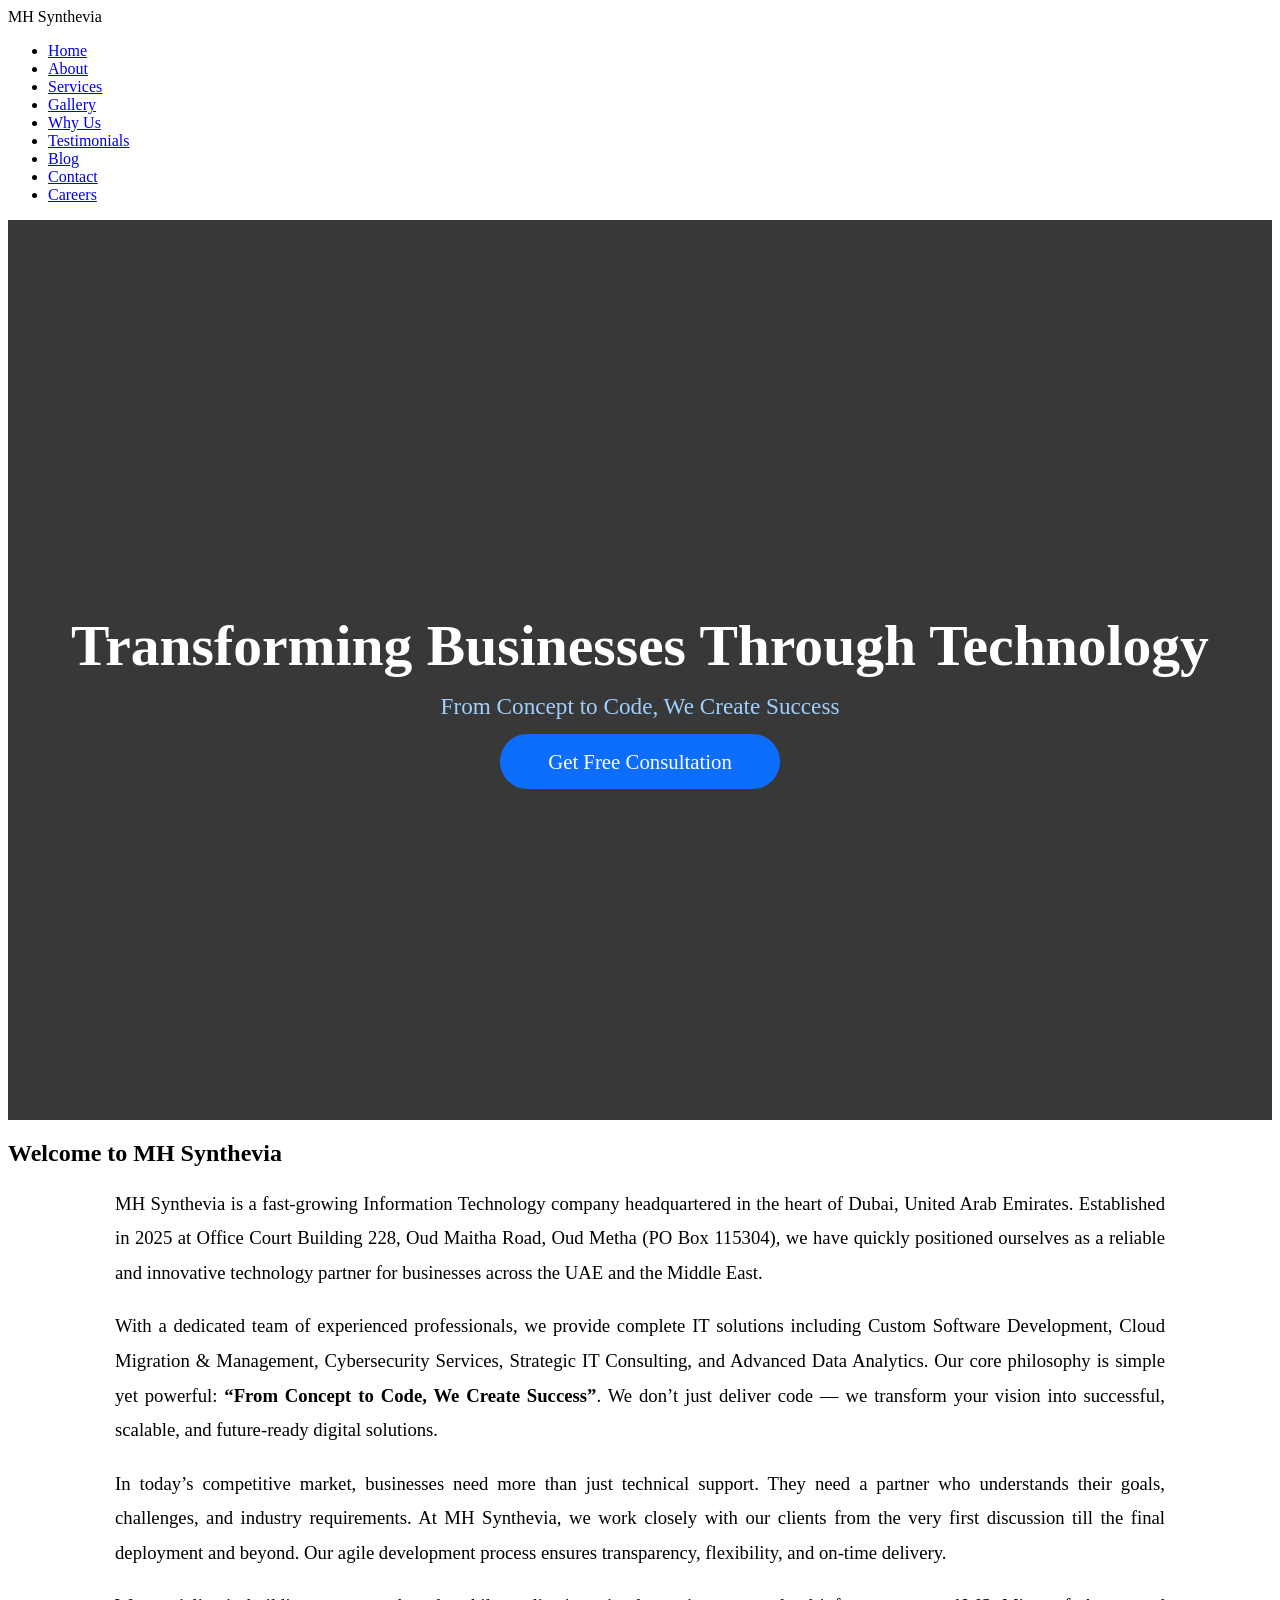
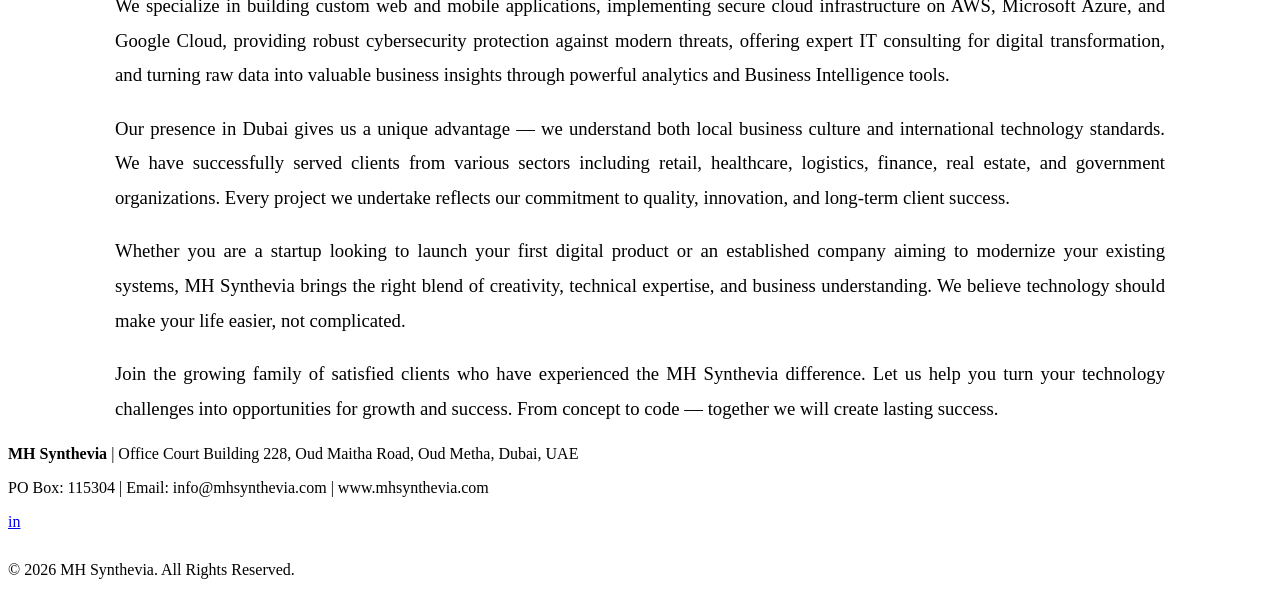
==== index.html @ 31a6b4a4 "Update hero section background and footer comments" ====
<!DOCTYPE html>
<html lang="ur">
<head>
  <meta charset="UTF-8">
  <meta name="viewport" content="width=device-width, initial-scale=1.0">
  <title>MH Synthevia - Innovative IT Solutions in Dubai</title>
  <link rel="stylesheet" href="assets/css/styles.css">
</head>
<body>

  <header>
    <nav>
      <div class="logo">MH Synthevia</div>
      
      <!-- 3 Lines Hamburger -->
      <div class="hamburger" id="hamburger">
        <span></span>
        <span></span>
        <span></span>
      </div>

      <ul class="menu" id="menu">
        <li><a href="index.html">Home</a></li>
        <li><a href="about.html">About</a></li>
        <li><a href="services.html">Services</a></li>
        <li><a href="gallery.html">Gallery</a></li>
        <li><a href="why-us.html">Why Us</a></li>
        <li><a href="testimonials.html">Testimonials</a></li>
        <li><a href="blog.html">Blog</a></li>
        <li><a href="contact.html">Contact</a></li>
        <li><a href="careers.html">Careers</a></li>
      </ul>
    </nav>
  </header>

  <!-- Hero -->
  <section style="height:100vh; background: linear-gradient(rgba(0,0,0,0.78), rgba(0,0,0,0.78)), url('https://source.unsplash.com/1600x900/?dubai,technology,skyline') center/cover no-repeat; display:flex; align-items:center; justify-content:center; text-align:center; color:white;">
    <div>
      <h1 style="font-size:3.6rem; margin-bottom:12px;">Transforming Businesses Through Technology</h1>
      <p style="font-size:1.45rem; color:#a0d0ff; margin:15px 0 30px;">From Concept to Code, We Create Success</p>
      <a href="contact.html" style="background:#0d6efd; color:white; padding:16px 48px; border-radius:50px; font-size:1.3rem; text-decoration:none;">Get Free Consultation</a>
    </div>
  </section>

  <!-- Detailed Content - 580+ words -->
  <section>
    <h2>Welcome to MH Synthevia</h2>
    <div style="max-width:1050px; margin:0 auto; font-size:1.17rem; text-align:justify; line-height:1.85;">
      <p>MH Synthevia is a fast-growing Information Technology company headquartered in the heart of Dubai, United Arab Emirates. Established in 2025 at Office Court Building 228, Oud Maitha Road, Oud Metha (PO Box 115304), we have quickly positioned ourselves as a reliable and innovative technology partner for businesses across the UAE and the Middle East.</p>

      <p>With a dedicated team of experienced professionals, we provide complete IT solutions including Custom Software Development, Cloud Migration & Management, Cybersecurity Services, Strategic IT Consulting, and Advanced Data Analytics. Our core philosophy is simple yet powerful: <strong>“From Concept to Code, We Create Success”</strong>. We don’t just deliver code — we transform your vision into successful, scalable, and future-ready digital solutions.</p>

      <p>In today’s competitive market, businesses need more than just technical support. They need a partner who understands their goals, challenges, and industry requirements. At MH Synthevia, we work closely with our clients from the very first discussion till the final deployment and beyond. Our agile development process ensures transparency, flexibility, and on-time delivery.</p>

      <p>We specialize in building custom web and mobile applications, implementing secure cloud infrastructure on AWS, Microsoft Azure, and Google Cloud, providing robust cybersecurity protection against modern threats, offering expert IT consulting for digital transformation, and turning raw data into valuable business insights through powerful analytics and Business Intelligence tools.</p>

      <p>Our presence in Dubai gives us a unique advantage — we understand both local business culture and international technology standards. We have successfully served clients from various sectors including retail, healthcare, logistics, finance, real estate, and government organizations. Every project we undertake reflects our commitment to quality, innovation, and long-term client success.</p>

      <p>Whether you are a startup looking to launch your first digital product or an established company aiming to modernize your existing systems, MH Synthevia brings the right blend of creativity, technical expertise, and business understanding. We believe technology should make your life easier, not complicated.</p>

      <p>Join the growing family of satisfied clients who have experienced the MH Synthevia difference. Let us help you turn your technology challenges into opportunities for growth and success. From concept to code — together we will create lasting success.</p>
    </div>
  </section>

  <!-- Footer with LinkedIn Logo -->
  <footer>
    <p><strong>MH Synthevia</strong> | Office Court Building 228, Oud Maitha Road, Oud Metha, Dubai, UAE</p>
    <p>PO Box: 115304 | Email: info@mhsynthevia.com | www.mhsynthevia.com</p>
    
    <a href="https://ae.linkedin.com/company/mhsynthevia" target="_blank" class="linkedin-logo" title="Follow us on LinkedIn">
      in
    </a>

    <p style="margin-top:30px;">&copy; 2026 MH Synthevia. All Rights Reserved.</p>
  </footer>

  <!-- JavaScript for Hamburger -->
  <script>
    const hamburger = document.getElementById('hamburger');
    const menu = document.getElementById('menu');

    hamburger.addEventListener('click', () => {
      hamburger.classList.toggle('active');
      menu.classList.toggle('active');
    });

    document.querySelectorAll('.menu a').forEach(link => {
      link.addEventListener('click', () => {
        hamburger.classList.remove('active');
        menu.classList.remove('active');
      });
    });
  </script>

</body>
</html>
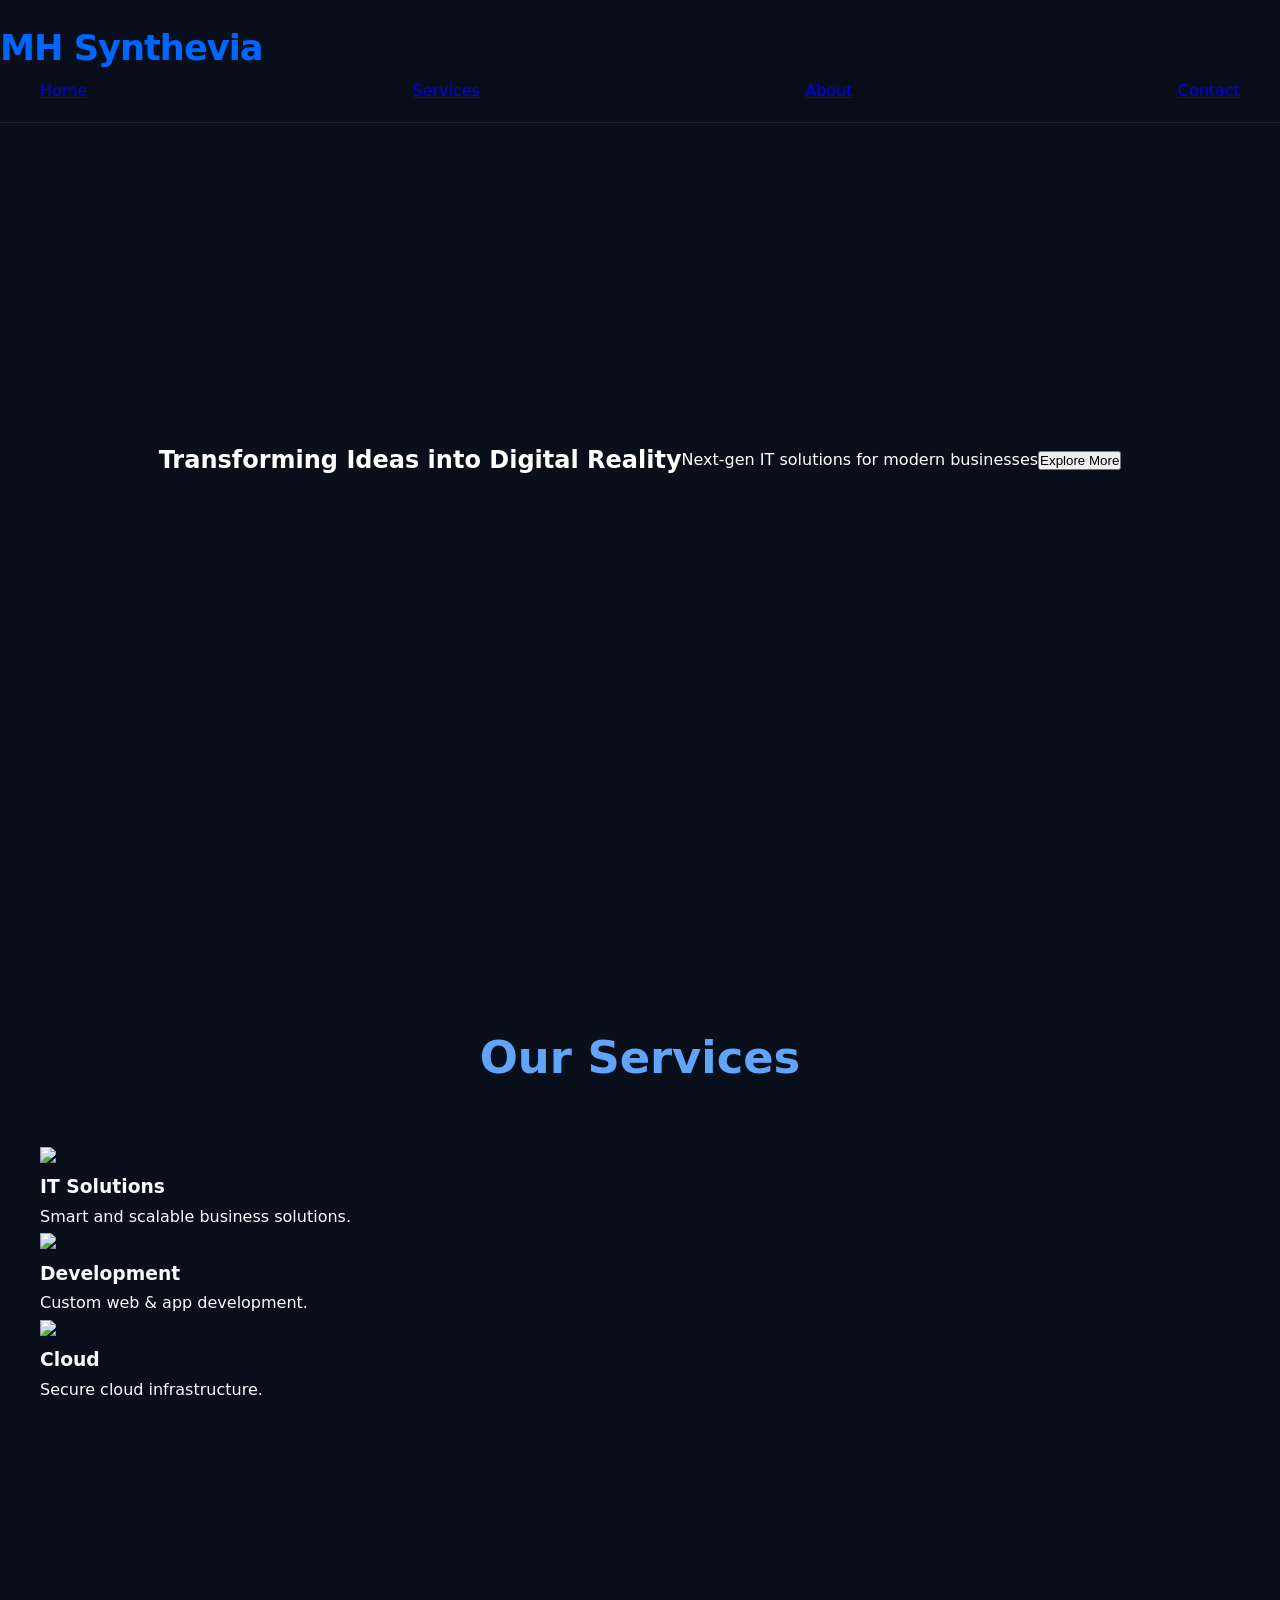
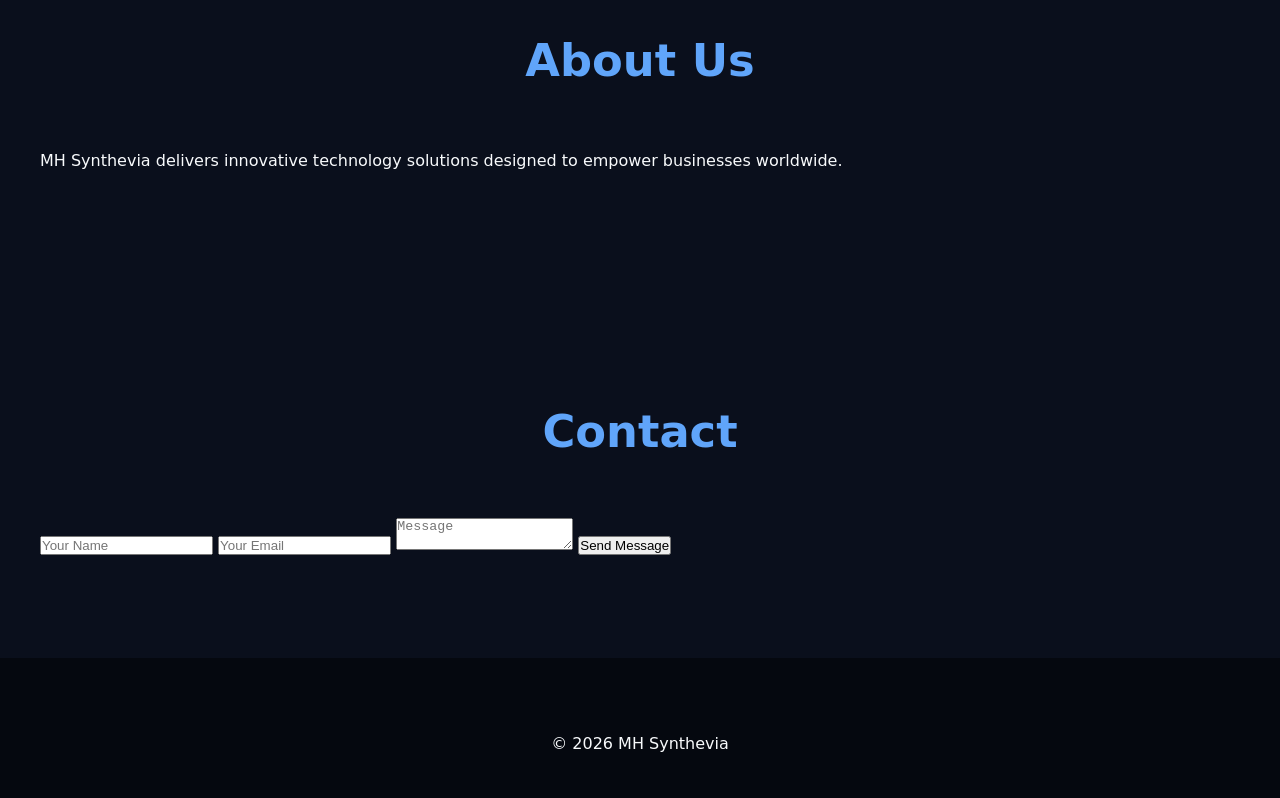
==== commit 6dcd82a2: "Revise index.html for improved layout and content Updated the HTML structure and content for better " ====
--- a/index.html
+++ b/index.html
@@ -1,96 +1,84 @@
 <!DOCTYPE html>
-<html lang="ur">
+<html lang="en">
 <head>
   <meta charset="UTF-8">
   <meta name="viewport" content="width=device-width, initial-scale=1.0">
-  <title>MH Synthevia - Innovative IT Solutions in Dubai</title>
-  <link rel="stylesheet" href="assets/css/styles.css">
+  <title>MH Synthevia</title>
+
+  <!-- CSS -->
+  <link rel="stylesheet" href="assets/css/style.css">
 </head>
+
 <body>
 
-  <header>
-    <nav>
-      <div class="logo">MH Synthevia</div>
-      
-      <!-- 3 Lines Hamburger -->
-      <div class="hamburger" id="hamburger">
-        <span></span>
-        <span></span>
-        <span></span>
-      </div>
+<!-- HEADER -->
+<header class="header">
+  <div class="logo">MH Synthevia</div>
+  <nav class="nav">
+    <a href="#">Home</a>
+    <a href="#services">Services</a>
+    <a href="#about">About</a>
+    <a href="#contact">Contact</a>
+  </nav>
+</header>
 
-      <ul class="menu" id="menu">
-        <li><a href="index.html">Home</a></li>
-        <li><a href="about.html">About</a></li>
-        <li><a href="services.html">Services</a></li>
-        <li><a href="gallery.html">Gallery</a></li>
-        <li><a href="why-us.html">Why Us</a></li>
-        <li><a href="testimonials.html">Testimonials</a></li>
-        <li><a href="blog.html">Blog</a></li>
-        <li><a href="contact.html">Contact</a></li>
-        <li><a href="careers.html">Careers</a></li>
-      </ul>
-    </nav>
-  </header>
+<!-- HERO -->
+<section class="hero">
+  <h1>Transforming Ideas into Digital Reality</h1>
+  <p>Next-gen IT solutions for modern businesses</p>
+  <button>Explore More</button>
+</section>
 
-  <!-- Hero -->
-  <section style="height:100vh; background: linear-gradient(rgba(0,0,0,0.78), rgba(0,0,0,0.78)), url('https://source.unsplash.com/1600x900/?dubai,technology,skyline') center/cover no-repeat; display:flex; align-items:center; justify-content:center; text-align:center; color:white;">
-    <div>
-      <h1 style="font-size:3.6rem; margin-bottom:12px;">Transforming Businesses Through Technology</h1>
-      <p style="font-size:1.45rem; color:#a0d0ff; margin:15px 0 30px;">From Concept to Code, We Create Success</p>
-      <a href="contact.html" style="background:#0d6efd; color:white; padding:16px 48px; border-radius:50px; font-size:1.3rem; text-decoration:none;">Get Free Consultation</a>
+<!-- SERVICES -->
+<section id="services" class="services">
+  <h2>Our Services</h2>
+
+  <div class="cards">
+
+    <div class="card">
+      <img src="https://source.unsplash.com/400x250/?technology" />
+      <h3>IT Solutions</h3>
+      <p>Smart and scalable business solutions.</p>
     </div>
-  </section>
 
-  <!-- Detailed Content - 580+ words -->
-  <section>
-    <h2>Welcome to MH Synthevia</h2>
-    <div style="max-width:1050px; margin:0 auto; font-size:1.17rem; text-align:justify; line-height:1.85;">
-      <p>MH Synthevia is a fast-growing Information Technology company headquartered in the heart of Dubai, United Arab Emirates. Established in 2025 at Office Court Building 228, Oud Maitha Road, Oud Metha (PO Box 115304), we have quickly positioned ourselves as a reliable and innovative technology partner for businesses across the UAE and the Middle East.</p>
+    <div class="card">
+      <img src="https://source.unsplash.com/400x250/?coding" />
+      <h3>Development</h3>
+      <p>Custom web & app development.</p>
+    </div>
 
-      <p>With a dedicated team of experienced professionals, we provide complete IT solutions including Custom Software Development, Cloud Migration & Management, Cybersecurity Services, Strategic IT Consulting, and Advanced Data Analytics. Our core philosophy is simple yet powerful: <strong>“From Concept to Code, We Create Success”</strong>. We don’t just deliver code — we transform your vision into successful, scalable, and future-ready digital solutions.</p>
+    <div class="card">
+      <img src="https://source.unsplash.com/400x250/?cloud,server" />
+      <h3>Cloud</h3>
+      <p>Secure cloud infrastructure.</p>
+    </div>
 
-      <p>In today’s competitive market, businesses need more than just technical support. They need a partner who understands their goals, challenges, and industry requirements. At MH Synthevia, we work closely with our clients from the very first discussion till the final deployment and beyond. Our agile development process ensures transparency, flexibility, and on-time delivery.</p>
+  </div>
+</section>
 
-      <p>We specialize in building custom web and mobile applications, implementing secure cloud infrastructure on AWS, Microsoft Azure, and Google Cloud, providing robust cybersecurity protection against modern threats, offering expert IT consulting for digital transformation, and turning raw data into valuable business insights through powerful analytics and Business Intelligence tools.</p>
+<!-- ABOUT -->
+<section id="about" class="about">
+  <h2>About Us</h2>
+  <p>MH Synthevia delivers innovative technology solutions designed to empower businesses worldwide.</p>
+</section>
 
-      <p>Our presence in Dubai gives us a unique advantage — we understand both local business culture and international technology standards. We have successfully served clients from various sectors including retail, healthcare, logistics, finance, real estate, and government organizations. Every project we undertake reflects our commitment to quality, innovation, and long-term client success.</p>
+<!-- CONTACT -->
+<section id="contact" class="contact">
+  <h2>Contact</h2>
+  <form id="contactForm">
+    <input type="text" placeholder="Your Name" required>
+    <input type="email" placeholder="Your Email" required>
+    <textarea placeholder="Message"></textarea>
+    <button type="submit">Send Message</button>
+  </form>
+</section>
 
-      <p>Whether you are a startup looking to launch your first digital product or an established company aiming to modernize your existing systems, MH Synthevia brings the right blend of creativity, technical expertise, and business understanding. We believe technology should make your life easier, not complicated.</p>
+<footer>
+  <p>© 2026 MH Synthevia</p>
+</footer>
 
-      <p>Join the growing family of satisfied clients who have experienced the MH Synthevia difference. Let us help you turn your technology challenges into opportunities for growth and success. From concept to code — together we will create lasting success.</p>
-    </div>
-  </section>
-
-  <!-- Footer with LinkedIn Logo -->
-  <footer>
-    <p><strong>MH Synthevia</strong> | Office Court Building 228, Oud Maitha Road, Oud Metha, Dubai, UAE</p>
-    <p>PO Box: 115304 | Email: info@mhsynthevia.com | www.mhsynthevia.com</p>
-    
-    <a href="https://ae.linkedin.com/company/mhsynthevia" target="_blank" class="linkedin-logo" title="Follow us on LinkedIn">
-      in
-    </a>
-
-    <p style="margin-top:30px;">&copy; 2026 MH Synthevia. All Rights Reserved.</p>
-  </footer>
-
-  <!-- JavaScript for Hamburger -->
-  <script>
-    const hamburger = document.getElementById('hamburger');
-    const menu = document.getElementById('menu');
-
-    hamburger.addEventListener('click', () => {
-      hamburger.classList.toggle('active');
-      menu.classList.toggle('active');
-    });
-
-    document.querySelectorAll('.menu a').forEach(link => {
-      link.addEventListener('click', () => {
-        hamburger.classList.remove('active');
-        menu.classList.remove('active');
-      });
-    });
-  </script>
+<!-- JS -->
+<script src="assets/js/script.js"></script>
 
 </body>
 </html>
--- a/assets/css/style.css
+++ b/assets/css/style.css
@@ -0,0 +1,178 @@
+:root {
+  --primary: #0066ff;
+  --dark: #0a0f1c;
+  --gray: #1a2338;
+  --light: #f8fafc;
+  --accent: #60a5fa;
+}
+
+* { margin:0; padding:0; box-sizing:border-box; }
+
+body {
+  font-family: 'Segoe UI', system-ui, Arial, sans-serif;
+  background: var(--dark);
+  color: var(--light);
+  line-height: 1.7;
+}
+
+header {
+  position: fixed;
+  top: 0;
+  width: 100%;
+  background: rgba(10,15,28,0.95);
+  backdrop-filter: blur(12px);
+  z-index: 1000;
+  padding: 1.1rem 0;
+  border-bottom: 1px solid rgba(255,255,255,0.08);
+}
+
+nav {
+  max-width: 1350px;
+  margin: 0 auto;
+  display: flex;
+  justify-content: space-between;
+  align-items: center;
+  padding: 0 40px;
+}
+
+.logo {
+  font-size: 2.2rem;
+  font-weight: 700;
+  color: var(--primary);
+  letter-spacing: -1px;
+}
+
+.hamburger {
+  display: none;
+  flex-direction: column;
+  gap: 6px;
+  cursor: pointer;
+}
+
+.hamburger span {
+  width: 32px;
+  height: 3.5px;
+  background: white;
+  transition: 0.4s;
+}
+
+.menu {
+  display: flex;
+  gap: 2.5rem;
+  list-style: none;
+}
+
+.menu a {
+  color: var(--light);
+  text-decoration: none;
+  font-weight: 500;
+  font-size: 1.08rem;
+  transition: 0.3s;
+}
+
+.menu a:hover { color: var(--accent); }
+
+/* Hamburger */
+.hamburger.active span:nth-child(1) { transform: rotate(45deg) translate(5px,5px); }
+.hamburger.active span:nth-child(2) { opacity: 0; }
+.hamburger.active span:nth-child(3) { transform: rotate(-45deg) translate(6px,-6px); }
+
+@media (max-width: 768px) {
+  .hamburger { display: flex; }
+  .menu {
+    position: absolute;
+    top: 100%;
+    left: 0;
+    width: 100%;
+    background: var(--dark);
+    flex-direction: column;
+    padding: 30px 0;
+    gap: 1.6rem;
+    display: none;
+    box-shadow: 0 10px 30px rgba(0,0,0,0.6);
+  }
+  .menu.active { display: flex; }
+}
+
+/* Hero - Cognizant style */
+.hero {
+  height: 100vh;
+  background: linear-gradient(rgba(10,15,28,0.75), rgba(10,15,28,0.75)), url('https://source.unsplash.com/1600x900/?dubai,technology,modern,skyline') center/cover no-repeat;
+  display: flex;
+  align-items: center;
+  justify-content: center;
+  text-align: center;
+  color: white;
+}
+
+.hero-content h1 {
+  font-size: 3.9rem;
+  line-height: 1.1;
+  margin-bottom: 20px;
+}
+
+.hero-content .slogan {
+  font-size: 1.6rem;
+  color: var(--accent);
+  margin-bottom: 40px;
+}
+
+.btn {
+  background: var(--primary);
+  color: white;
+  padding: 18px 55px;
+  border-radius: 50px;
+  font-size: 1.25rem;
+  text-decoration: none;
+  display: inline-block;
+  transition: 0.3s;
+}
+
+.btn:hover {
+  background: #0052cc;
+  transform: translateY(-5px);
+}
+
+/* Sections */
+section {
+  padding: 120px 40px 100px;
+  max-width: 1350px;
+  margin: 0 auto;
+}
+
+h2 {
+  text-align: center;
+  font-size: 2.8rem;
+  margin-bottom: 3rem;
+  color: var(--accent);
+}
+
+.content {
+  max-width: 1050px;
+  margin: 0 auto;
+  font-size: 1.2rem;
+  text-align: justify;
+}
+
+footer {
+  background: #05080f;
+  text-align: center;
+  padding: 4.5rem 40px 2.5rem;
+}
+
+.linkedin-logo {
+  width: 58px;
+  height: 58px;
+  background: #0a66c2;
+  color: white;
+  display: inline-flex;
+  align-items: center;
+  justify-content: center;
+  border-radius: 10px;
+  font-size: 35px;
+  font-weight: bold;
+  text-decoration: none;
+  margin: 30px 0;
+}
+
+.linkedin-logo:hover { transform: scale(1.1); }
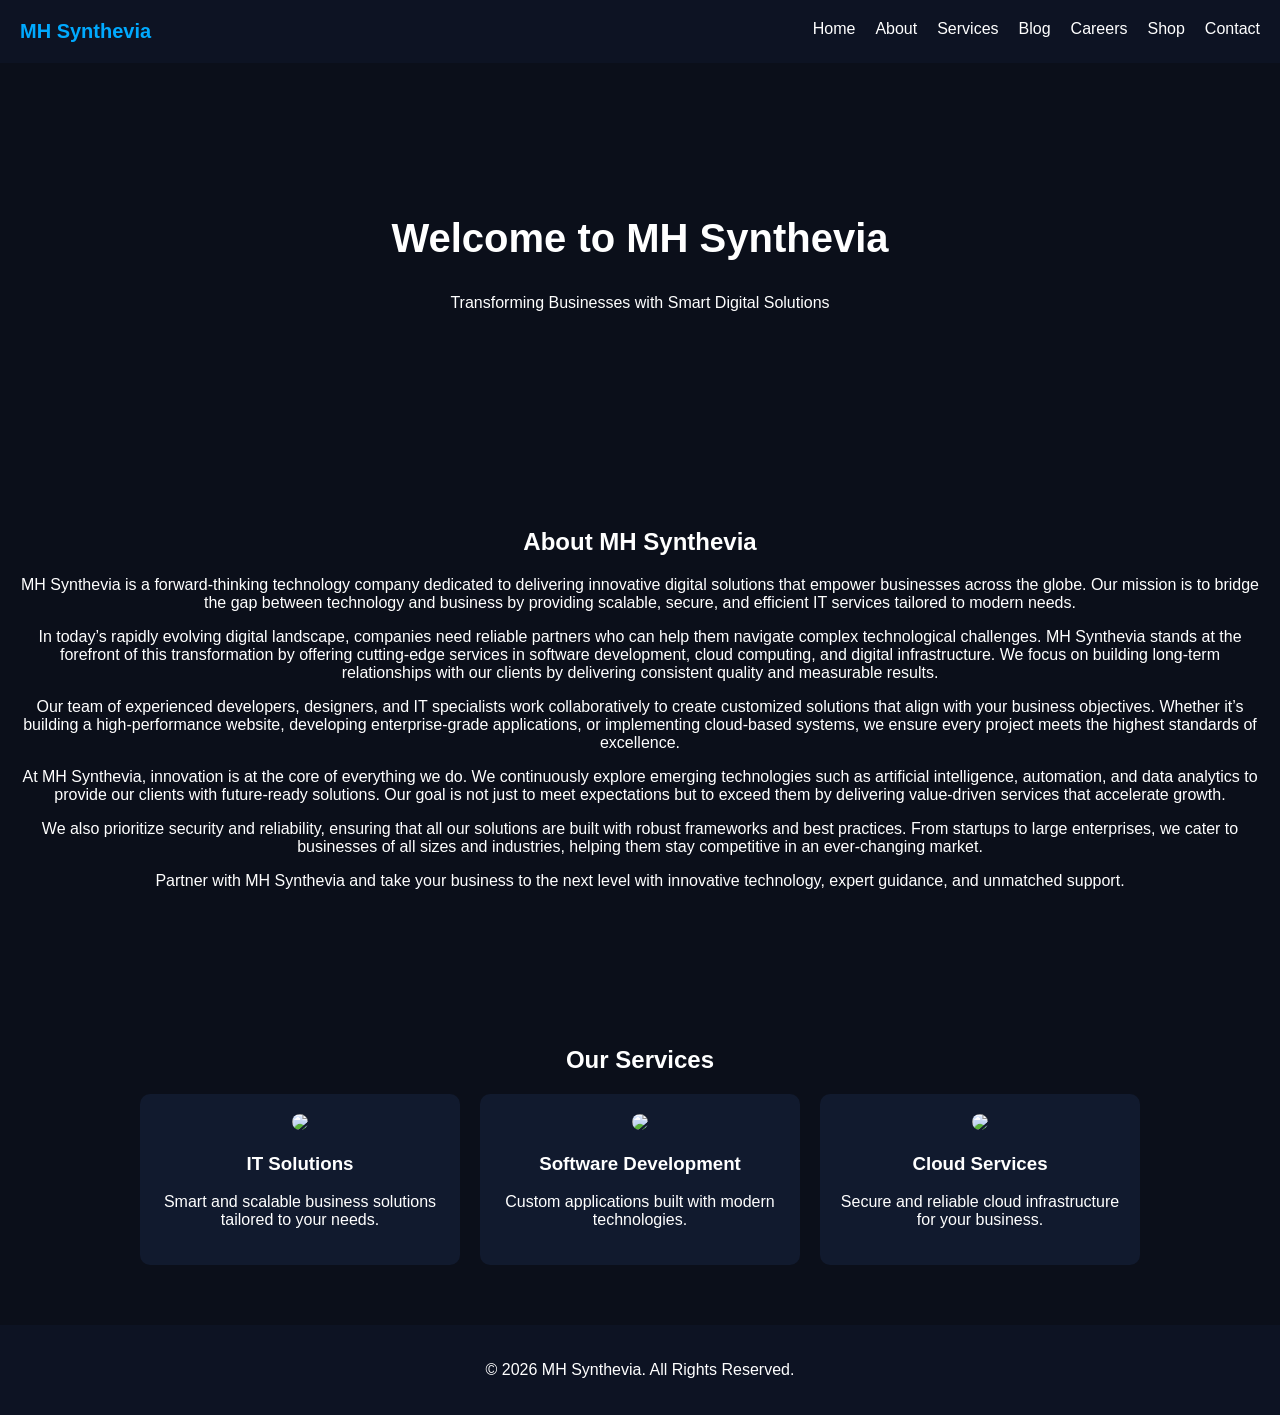
==== commit 725de43f: "Enhance index.html with SEO and content updates Added SEO and Open Graph meta tags, updated title, a" ====
--- a/index.html
+++ b/index.html
@@ -3,7 +3,26 @@
 <head>
   <meta charset="UTF-8">
   <meta name="viewport" content="width=device-width, initial-scale=1.0">
-  <title>MH Synthevia</title>
+
+  <!-- SEO META -->
+  <title>MH Synthevia | Innovative IT Solutions & Digital Services</title>
+  <meta name="description" content="MH Synthevia provides cutting-edge IT solutions, software development, and cloud services to help businesses grow in the digital era.">
+  <meta name="keywords" content="IT company, software development, cloud services, MH Synthevia, web development">
+  <meta name="author" content="MH Synthevia">
+
+  <!-- OPEN GRAPH -->
+  <meta property="og:title" content="MH Synthevia">
+  <meta property="og:description" content="Innovative digital solutions for modern businesses.">
+  <meta property="og:image" content="logo.png">
+  <meta property="og:type" content="website">
+
+  <!-- TWITTER -->
+  <meta name="twitter:card" content="summary_large_image">
+  <meta name="twitter:title" content="MH Synthevia">
+  <meta name="twitter:description" content="Future-ready IT services and solutions.">
+
+  <!-- FAVICON -->
+  <link rel="icon" href="logo.png">
 
   <!-- CSS -->
   <link rel="stylesheet" href="assets/css/style.css">
@@ -14,67 +33,83 @@
 <!-- HEADER -->
 <header class="header">
   <div class="logo">MH Synthevia</div>
-  <nav class="nav">
-    <a href="#">Home</a>
-    <a href="#services">Services</a>
-    <a href="#about">About</a>
-    <a href="#contact">Contact</a>
+
+  <div class="menu-toggle" id="menuToggle">☰</div>
+
+  <nav class="nav" id="navMenu">
+    <a href="index.html">Home</a>
+    <a href="about.html">About</a>
+    <a href="services.html">Services</a>
+    <a href="blog.html">Blog</a>
+    <a href="careers.html">Careers</a>
+    <a href="shop.html">Shop</a>
+    <a href="contact.html">Contact</a>
   </nav>
 </header>
 
 <!-- HERO -->
 <section class="hero">
-  <h1>Transforming Ideas into Digital Reality</h1>
-  <p>Next-gen IT solutions for modern businesses</p>
-  <button>Explore More</button>
+  <h1>Welcome to MH Synthevia</h1>
+  <p>Transforming Businesses with Smart Digital Solutions</p>
+</section>
+
+<!-- CONTENT -->
+<section>
+  <h2>About MH Synthevia</h2>
+
+  <p>
+    MH Synthevia is a forward-thinking technology company dedicated to delivering innovative digital solutions that empower businesses across the globe. Our mission is to bridge the gap between technology and business by providing scalable, secure, and efficient IT services tailored to modern needs.
+  </p>
+
+  <p>
+    In today’s rapidly evolving digital landscape, companies need reliable partners who can help them navigate complex technological challenges. MH Synthevia stands at the forefront of this transformation by offering cutting-edge services in software development, cloud computing, and digital infrastructure. We focus on building long-term relationships with our clients by delivering consistent quality and measurable results.
+  </p>
+
+  <p>
+    Our team of experienced developers, designers, and IT specialists work collaboratively to create customized solutions that align with your business objectives. Whether it’s building a high-performance website, developing enterprise-grade applications, or implementing cloud-based systems, we ensure every project meets the highest standards of excellence.
+  </p>
+
+  <p>
+    At MH Synthevia, innovation is at the core of everything we do. We continuously explore emerging technologies such as artificial intelligence, automation, and data analytics to provide our clients with future-ready solutions. Our goal is not just to meet expectations but to exceed them by delivering value-driven services that accelerate growth.
+  </p>
+
+  <p>
+    We also prioritize security and reliability, ensuring that all our solutions are built with robust frameworks and best practices. From startups to large enterprises, we cater to businesses of all sizes and industries, helping them stay competitive in an ever-changing market.
+  </p>
+
+  <p>
+    Partner with MH Synthevia and take your business to the next level with innovative technology, expert guidance, and unmatched support.
+  </p>
 </section>
 
 <!-- SERVICES -->
-<section id="services" class="services">
+<section>
   <h2>Our Services</h2>
 
   <div class="cards">
-
     <div class="card">
-      <img src="https://source.unsplash.com/400x250/?technology" />
+      <img src="https://source.unsplash.com/400x250/?technology">
       <h3>IT Solutions</h3>
-      <p>Smart and scalable business solutions.</p>
+      <p>Smart and scalable business solutions tailored to your needs.</p>
     </div>
 
     <div class="card">
-      <img src="https://source.unsplash.com/400x250/?coding" />
-      <h3>Development</h3>
-      <p>Custom web & app development.</p>
+      <img src="https://source.unsplash.com/400x250/?coding">
+      <h3>Software Development</h3>
+      <p>Custom applications built with modern technologies.</p>
     </div>
 
     <div class="card">
-      <img src="https://source.unsplash.com/400x250/?cloud,server" />
-      <h3>Cloud</h3>
-      <p>Secure cloud infrastructure.</p>
+      <img src="https://source.unsplash.com/400x250/?cloud">
+      <h3>Cloud Services</h3>
+      <p>Secure and reliable cloud infrastructure for your business.</p>
     </div>
-
   </div>
 </section>
 
-<!-- ABOUT -->
-<section id="about" class="about">
-  <h2>About Us</h2>
-  <p>MH Synthevia delivers innovative technology solutions designed to empower businesses worldwide.</p>
-</section>
-
-<!-- CONTACT -->
-<section id="contact" class="contact">
-  <h2>Contact</h2>
-  <form id="contactForm">
-    <input type="text" placeholder="Your Name" required>
-    <input type="email" placeholder="Your Email" required>
-    <textarea placeholder="Message"></textarea>
-    <button type="submit">Send Message</button>
-  </form>
-</section>
-
+<!-- FOOTER -->
 <footer>
-  <p>© 2026 MH Synthevia</p>
+  <p>© 2026 MH Synthevia. All Rights Reserved.</p>
 </footer>
 
 <!-- JS -->
--- a/assets/css/style.css
+++ b/assets/css/style.css
@@ -1,178 +1,126 @@
-:root {
-  --primary: #0066ff;
-  --dark: #0a0f1c;
-  --gray: #1a2338;
-  --light: #f8fafc;
-  --accent: #60a5fa;
+body {
+  margin: 0;
+  font-family: Arial;
+  background: #0b0f1a;
+  color: white;
 }
 
-* { margin:0; padding:0; box-sizing:border-box; }
-
-body {
-  font-family: 'Segoe UI', system-ui, Arial, sans-serif;
-  background: var(--dark);
-  color: var(--light);
-  line-height: 1.7;
-}
-
-header {
-  position: fixed;
-  top: 0;
-  width: 100%;
-  background: rgba(10,15,28,0.95);
-  backdrop-filter: blur(12px);
-  z-index: 1000;
-  padding: 1.1rem 0;
-  border-bottom: 1px solid rgba(255,255,255,0.08);
-}
-
-nav {
-  max-width: 1350px;
-  margin: 0 auto;
+/* HEADER */
+.header {
   display: flex;
   justify-content: space-between;
-  align-items: center;
-  padding: 0 40px;
+  padding: 20px;
+  background: #0d1323;
+  position: relative;
 }
 
 .logo {
-  font-size: 2.2rem;
-  font-weight: 700;
-  color: var(--primary);
-  letter-spacing: -1px;
+  color: #00aaff;
+  font-weight: bold;
+  font-size: 20px;
 }
 
-.hamburger {
+/* NAV */
+.nav {
+  display: flex;
+}
+
+.nav a {
+  color: white;
+  margin-left: 20px;
+  text-decoration: none;
+}
+
+/* HAMBURGER */
+.menu-toggle {
   display: none;
-  flex-direction: column;
-  gap: 6px;
+  font-size: 28px;
   cursor: pointer;
 }
 
-.hamburger span {
-  width: 32px;
-  height: 3.5px;
-  background: white;
-  transition: 0.4s;
+/* HERO */
+.hero {
+  text-align: center;
+  padding: 120px 20px;
+  background: url('https://source.unsplash.com/1600x900/?technology,ai') center/cover;
 }
 
-.menu {
-  display: flex;
-  gap: 2.5rem;
-  list-style: none;
+.hero h1 {
+  font-size: 40px;
 }
 
-.menu a {
-  color: var(--light);
-  text-decoration: none;
-  font-weight: 500;
-  font-size: 1.08rem;
-  transition: 0.3s;
+.hero button {
+  margin-top: 20px;
+  padding: 10px 20px;
+  background: #00aaff;
+  border: none;
+  cursor: pointer;
 }
 
-.menu a:hover { color: var(--accent); }
-
-/* Hamburger */
-.hamburger.active span:nth-child(1) { transform: rotate(45deg) translate(5px,5px); }
-.hamburger.active span:nth-child(2) { opacity: 0; }
-.hamburger.active span:nth-child(3) { transform: rotate(-45deg) translate(6px,-6px); }
-
-@media (max-width: 768px) {
-  .hamburger { display: flex; }
-  .menu {
-    position: absolute;
-    top: 100%;
-    left: 0;
-    width: 100%;
-    background: var(--dark);
-    flex-direction: column;
-    padding: 30px 0;
-    gap: 1.6rem;
-    display: none;
-    box-shadow: 0 10px 30px rgba(0,0,0,0.6);
-  }
-  .menu.active { display: flex; }
+/* SECTIONS */
+section {
+  padding: 60px 20px;
+  text-align: center;
 }
 
-/* Hero - Cognizant style */
-.hero {
-  height: 100vh;
-  background: linear-gradient(rgba(10,15,28,0.75), rgba(10,15,28,0.75)), url('https://source.unsplash.com/1600x900/?dubai,technology,modern,skyline') center/cover no-repeat;
+/* CARDS */
+.cards {
   display: flex;
-  align-items: center;
+  gap: 20px;
   justify-content: center;
-  text-align: center;
-  color: white;
+  flex-wrap: wrap;
 }
 
-.hero-content h1 {
-  font-size: 3.9rem;
-  line-height: 1.1;
-  margin-bottom: 20px;
+.card {
+  background: #111a2e;
+  padding: 20px;
+  width: 280px;
+  border-radius: 10px;
 }
 
-.hero-content .slogan {
-  font-size: 1.6rem;
-  color: var(--accent);
-  margin-bottom: 40px;
+.card img {
+  width: 100%;
+  border-radius: 10px;
 }
 
-.btn {
-  background: var(--primary);
-  color: white;
-  padding: 18px 55px;
-  border-radius: 50px;
-  font-size: 1.25rem;
-  text-decoration: none;
-  display: inline-block;
-  transition: 0.3s;
+/* FORM */
+form {
+  display: flex;
+  flex-direction: column;
+  width: 300px;
+  margin: auto;
 }
 
-.btn:hover {
-  background: #0052cc;
-  transform: translateY(-5px);
+input, textarea {
+  margin: 10px 0;
+  padding: 10px;
 }
 
-/* Sections */
-section {
-  padding: 120px 40px 100px;
-  max-width: 1350px;
-  margin: 0 auto;
+/* FOOTER */
+footer {
+  text-align: center;
+  padding: 20px;
+  background: #0d1323;
 }
 
-h2 {
-  text-align: center;
-  font-size: 2.8rem;
-  margin-bottom: 3rem;
-  color: var(--accent);
+/* MOBILE */
+@media (max-width: 768px) {
+  .nav {
+    display: none;
+    flex-direction: column;
+    background: #0d1323;
+    position: absolute;
+    top: 60px;
+    right: 0;
+    width: 200px;
+    padding: 20px;
+  }
+
+  .nav.active {
+    display: flex;
+  }
+
+  .menu-toggle {
+    display: block;
+  }
 }
-
-.content {
-  max-width: 1050px;
-  margin: 0 auto;
-  font-size: 1.2rem;
-  text-align: justify;
-}
-
-footer {
-  background: #05080f;
-  text-align: center;
-  padding: 4.5rem 40px 2.5rem;
-}
-
-.linkedin-logo {
-  width: 58px;
-  height: 58px;
-  background: #0a66c2;
-  color: white;
-  display: inline-flex;
-  align-items: center;
-  justify-content: center;
-  border-radius: 10px;
-  font-size: 35px;
-  font-weight: bold;
-  text-decoration: none;
-  margin: 30px 0;
-}
-
-.linkedin-logo:hover { transform: scale(1.1); }
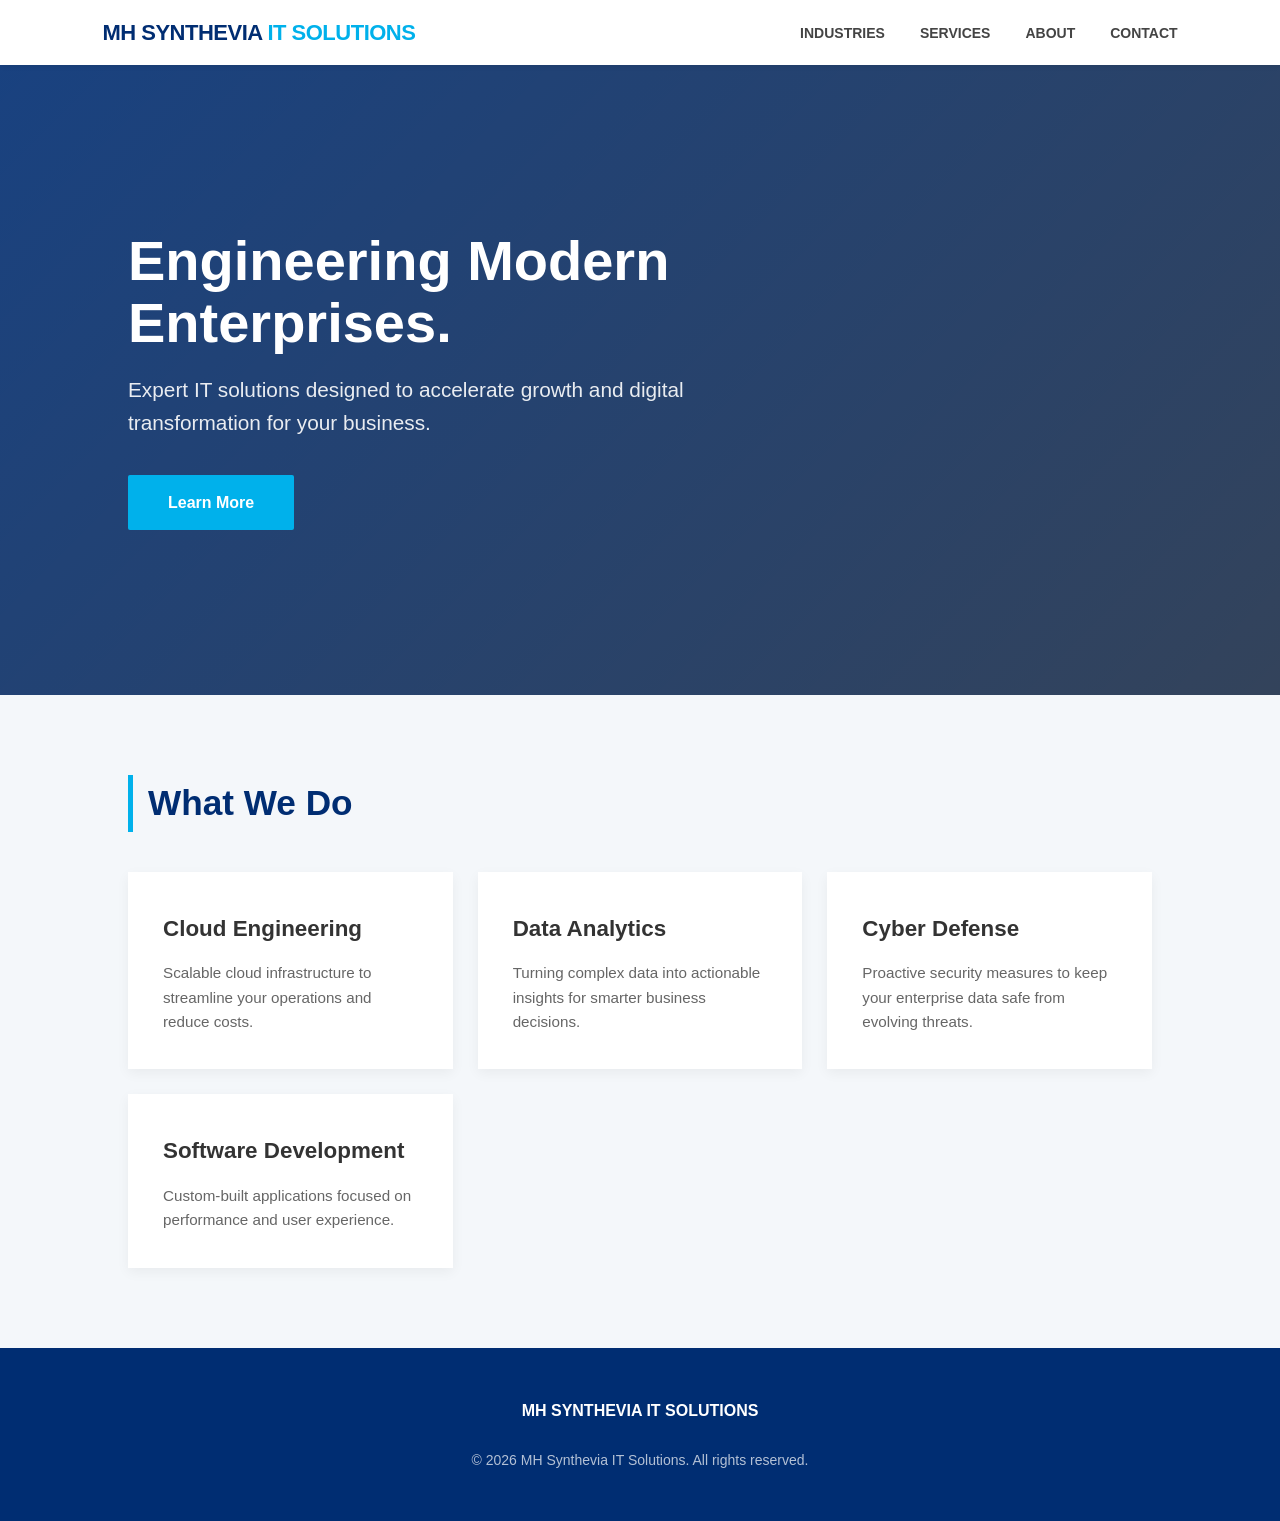
==== commit 485774de: "Update index.html" ====
--- a/index.html
+++ b/index.html
@@ -1,119 +1,129 @@
 <!DOCTYPE html>
 <html lang="en">
 <head>
-  <meta charset="UTF-8">
-  <meta name="viewport" content="width=device-width, initial-scale=1.0">
+    <meta charset="UTF-8">
+    <meta name="viewport" content="width=device-width, initial-scale=1.0">
+    <title>MH Synthevia IT Solutions | Modern Tech Excellence</title>
+    <style>
+        /* Modern Corporate Style */
+        * { margin: 0; padding: 0; box-sizing: border-box; font-family: 'Inter', Arial, sans-serif; }
+        
+        body { background-color: #ffffff; color: #1a1a1a; line-height: 1.6; }
 
-  <!-- SEO META -->
-  <title>MH Synthevia | Innovative IT Solutions & Digital Services</title>
-  <meta name="description" content="MH Synthevia provides cutting-edge IT solutions, software development, and cloud services to help businesses grow in the digital era.">
-  <meta name="keywords" content="IT company, software development, cloud services, MH Synthevia, web development">
-  <meta name="author" content="MH Synthevia">
+        /* Navigation - Blue & White Theme */
+        nav {
+            background: #ffffff;
+            display: flex;
+            justify-content: space-between;
+            align-items: center;
+            padding: 15px 8%;
+            position: sticky;
+            top: 0;
+            z-index: 1000;
+            box-shadow: 0 1px 5px rgba(0,0,0,0.1);
+        }
 
-  <!-- OPEN GRAPH -->
-  <meta property="og:title" content="MH Synthevia">
-  <meta property="og:description" content="Innovative digital solutions for modern businesses.">
-  <meta property="og:image" content="logo.png">
-  <meta property="og:type" content="website">
+        .logo { font-size: 22px; font-weight: 800; color: #002d72; letter-spacing: -0.5px; }
+        .logo span { color: #00b1eb; } /* Accent color for 'IT Solutions' */
 
-  <!-- TWITTER -->
-  <meta name="twitter:card" content="summary_large_image">
-  <meta name="twitter:title" content="MH Synthevia">
-  <meta name="twitter:description" content="Future-ready IT services and solutions.">
+        nav ul { display: flex; list-style: none; }
+        nav ul li { margin-left: 35px; }
+        nav ul li a { text-decoration: none; color: #444; font-size: 14px; font-weight: 600; text-transform: uppercase; transition: 0.3s; }
+        nav ul li a:hover { color: #002d72; }
 
-  <!-- FAVICON -->
-  <link rel="icon" href="logo.png">
+        /* Hero Section - High Tech Look */
+        .hero {
+            height: 70vh;
+            background: linear-gradient(135deg, rgba(0,45,114,0.9) 0%, rgba(0,20,50,0.8) 100%), 
+                        url('https://images.unsplash.com/photo-1518770660439-4636190af475?auto=format&fit=crop&q=80&w=1500') no-repeat center center/cover;
+            display: flex;
+            flex-direction: column;
+            justify-content: center;
+            align-items: flex-start;
+            padding: 0 10%;
+            color: white;
+        }
 
-  <!-- CSS -->
-  <link rel="stylesheet" href="assets/css/style.css">
+        .hero h1 { font-size: 3.5rem; max-width: 800px; line-height: 1.1; margin-bottom: 20px; }
+        .hero p { font-size: 1.3rem; max-width: 600px; margin-bottom: 35px; opacity: 0.9; }
+
+        .cta-btn {
+            background: #00b1eb;
+            color: white;
+            padding: 15px 40px;
+            text-decoration: none;
+            font-weight: bold;
+            border-radius: 2px;
+            transition: 0.3s;
+        }
+        .cta-btn:hover { background: white; color: #002d72; }
+
+        /* Services Grid */
+        .solutions { padding: 80px 10%; background: #f4f7fa; }
+        .solutions h2 { font-size: 2.2rem; margin-bottom: 40px; color: #002d72; border-left: 5px solid #00b1eb; padding-left: 15px; }
+
+        .grid { display: grid; grid-template-columns: repeat(auto-fit, minmax(280px, 1fr)); gap: 25px; }
+
+        .card {
+            background: white;
+            padding: 35px;
+            border-top: 4px solid transparent;
+            box-shadow: 0 4px 12px rgba(0,0,0,0.05);
+            transition: 0.4s ease;
+        }
+        .card:hover { border-top-color: #00b1eb; transform: translateY(-5px); box-shadow: 0 12px 20px rgba(0,0,0,0.1); }
+        .card h3 { margin-bottom: 15px; font-size: 1.4rem; color: #333; }
+        .card p { color: #666; font-size: 0.95rem; }
+
+        /* Footer */
+        footer { background: #002d72; color: white; padding: 50px 10%; text-align: center; }
+        .footer-text { opacity: 0.7; font-size: 14px; }
+    </style>
 </head>
-
 <body>
 
-<!-- HEADER -->
-<header class="header">
-  <div class="logo">MH Synthevia</div>
+    <nav>
+        <div class="logo">MH SYNTHEVIA <span>IT SOLUTIONS</span></div>
+        <ul>
+            <li><a href="#">Industries</a></li>
+            <li><a href="#">Services</a></li>
+            <li><a href="#">About</a></li>
+            <li><a href="#">Contact</a></li>
+        </ul>
+    </nav>
 
-  <div class="menu-toggle" id="menuToggle">☰</div>
+    <section class="hero">
+        <h1>Engineering Modern Enterprises.</h1>
+        <p>Expert IT solutions designed to accelerate growth and digital transformation for your business.</p>
+        <a href="#" class="cta-btn">Learn More</a>
+    </section>
 
-  <nav class="nav" id="navMenu">
-    <a href="index.html">Home</a>
-    <a href="about.html">About</a>
-    <a href="services.html">Services</a>
-    <a href="blog.html">Blog</a>
-    <a href="careers.html">Careers</a>
-    <a href="shop.html">Shop</a>
-    <a href="contact.html">Contact</a>
-  </nav>
-</header>
+    <section class="solutions">
+        <h2>What We Do</h2>
+        <div class="grid">
+            <div class="card">
+                <h3>Cloud Engineering</h3>
+                <p>Scalable cloud infrastructure to streamline your operations and reduce costs.</p>
+            </div>
+            <div class="card">
+                <h3>Data Analytics</h3>
+                <p>Turning complex data into actionable insights for smarter business decisions.</p>
+            </div>
+            <div class="card">
+                <h3>Cyber Defense</h3>
+                <p>Proactive security measures to keep your enterprise data safe from evolving threats.</p>
+            </div>
+            <div class="card">
+                <h3>Software Development</h3>
+                <p>Custom-built applications focused on performance and user experience.</p>
+            </div>
+        </div>
+    </section>
 
-<!-- HERO -->
-<section class="hero">
-  <h1>Welcome to MH Synthevia</h1>
-  <p>Transforming Businesses with Smart Digital Solutions</p>
-</section>
-
-<!-- CONTENT -->
-<section>
-  <h2>About MH Synthevia</h2>
-
-  <p>
-    MH Synthevia is a forward-thinking technology company dedicated to delivering innovative digital solutions that empower businesses across the globe. Our mission is to bridge the gap between technology and business by providing scalable, secure, and efficient IT services tailored to modern needs.
-  </p>
-
-  <p>
-    In today’s rapidly evolving digital landscape, companies need reliable partners who can help them navigate complex technological challenges. MH Synthevia stands at the forefront of this transformation by offering cutting-edge services in software development, cloud computing, and digital infrastructure. We focus on building long-term relationships with our clients by delivering consistent quality and measurable results.
-  </p>
-
-  <p>
-    Our team of experienced developers, designers, and IT specialists work collaboratively to create customized solutions that align with your business objectives. Whether it’s building a high-performance website, developing enterprise-grade applications, or implementing cloud-based systems, we ensure every project meets the highest standards of excellence.
-  </p>
-
-  <p>
-    At MH Synthevia, innovation is at the core of everything we do. We continuously explore emerging technologies such as artificial intelligence, automation, and data analytics to provide our clients with future-ready solutions. Our goal is not just to meet expectations but to exceed them by delivering value-driven services that accelerate growth.
-  </p>
-
-  <p>
-    We also prioritize security and reliability, ensuring that all our solutions are built with robust frameworks and best practices. From startups to large enterprises, we cater to businesses of all sizes and industries, helping them stay competitive in an ever-changing market.
-  </p>
-
-  <p>
-    Partner with MH Synthevia and take your business to the next level with innovative technology, expert guidance, and unmatched support.
-  </p>
-</section>
-
-<!-- SERVICES -->
-<section>
-  <h2>Our Services</h2>
-
-  <div class="cards">
-    <div class="card">
-      <img src="https://source.unsplash.com/400x250/?technology">
-      <h3>IT Solutions</h3>
-      <p>Smart and scalable business solutions tailored to your needs.</p>
-    </div>
-
-    <div class="card">
-      <img src="https://source.unsplash.com/400x250/?coding">
-      <h3>Software Development</h3>
-      <p>Custom applications built with modern technologies.</p>
-    </div>
-
-    <div class="card">
-      <img src="https://source.unsplash.com/400x250/?cloud">
-      <h3>Cloud Services</h3>
-      <p>Secure and reliable cloud infrastructure for your business.</p>
-    </div>
-  </div>
-</section>
-
-<!-- FOOTER -->
-<footer>
-  <p>© 2026 MH Synthevia. All Rights Reserved.</p>
-</footer>
-
-<!-- JS -->
-<script src="assets/js/script.js"></script>
+    <footer>
+        <p><strong>MH SYNTHEVIA IT SOLUTIONS</strong></p><br>
+        <p class="footer-text">&copy; 2026 MH Synthevia IT Solutions. All rights reserved.</p>
+    </footer>
 
 </body>
 </html>
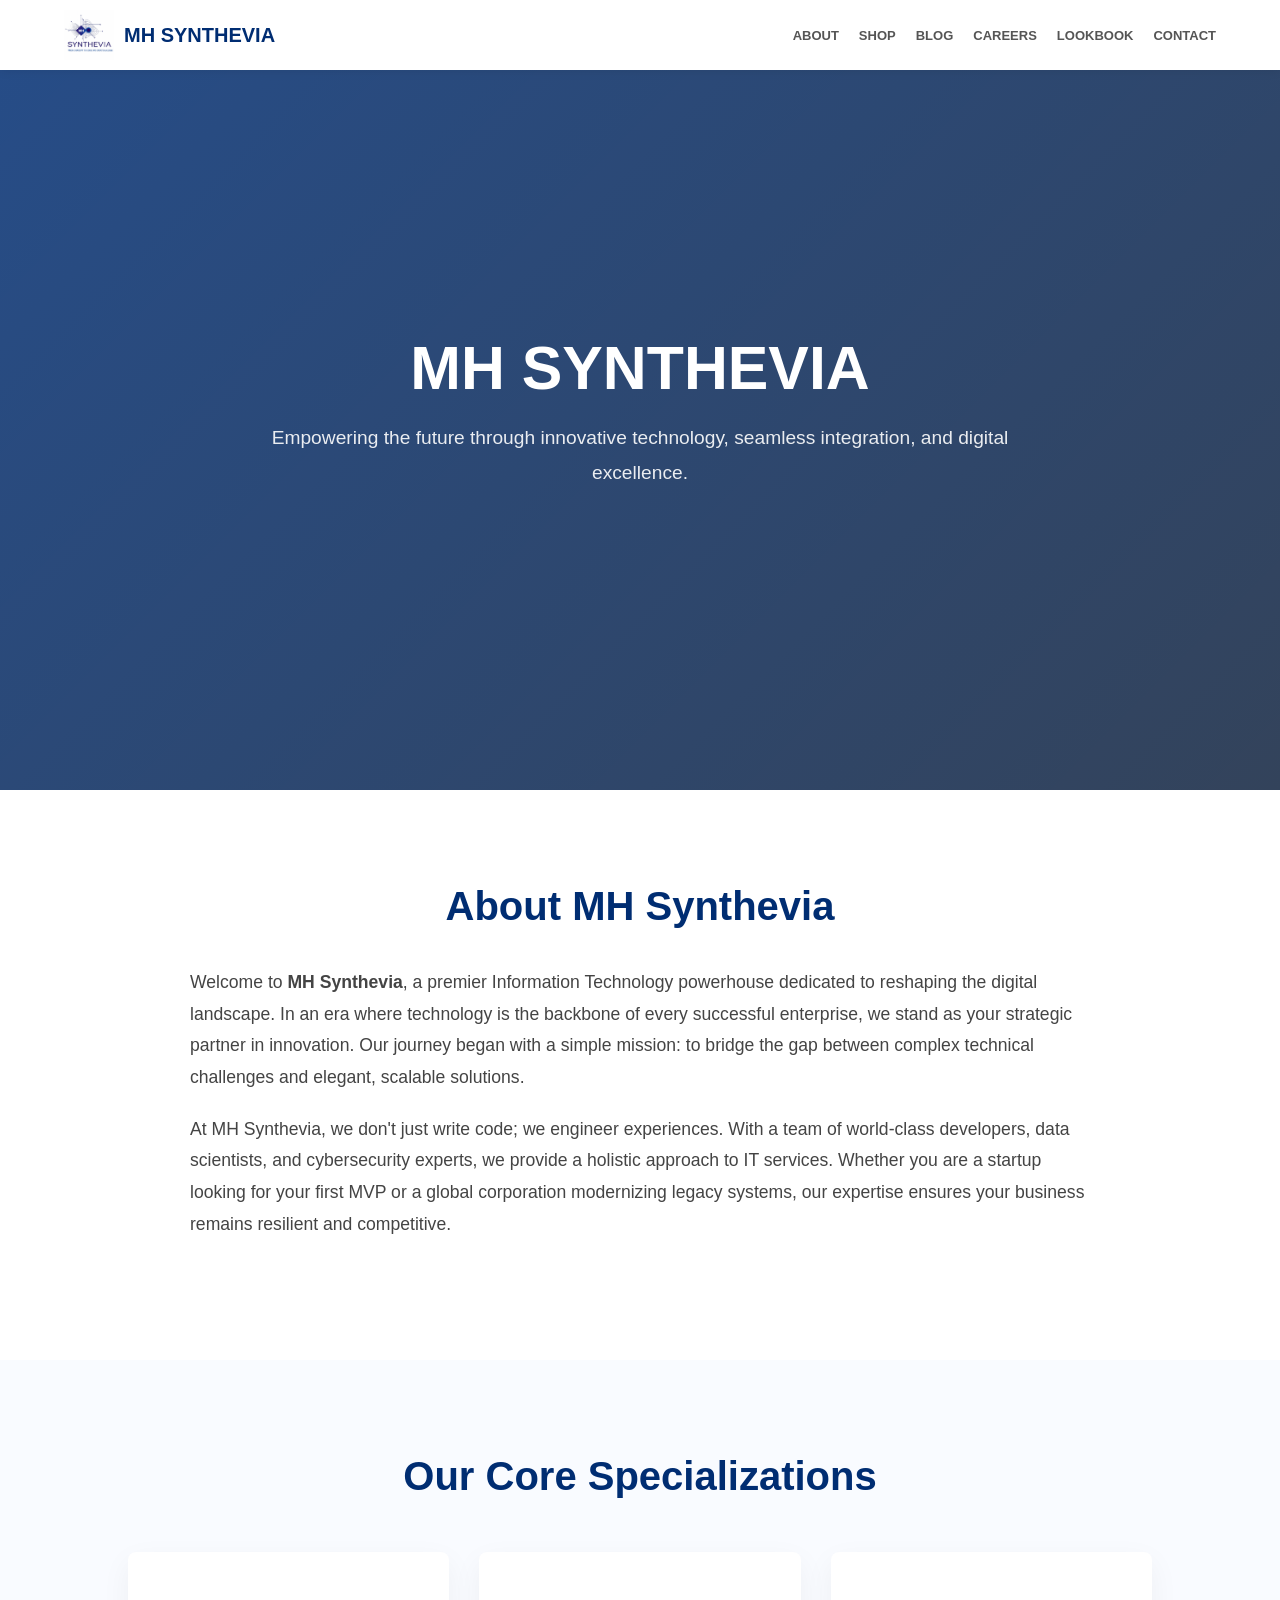
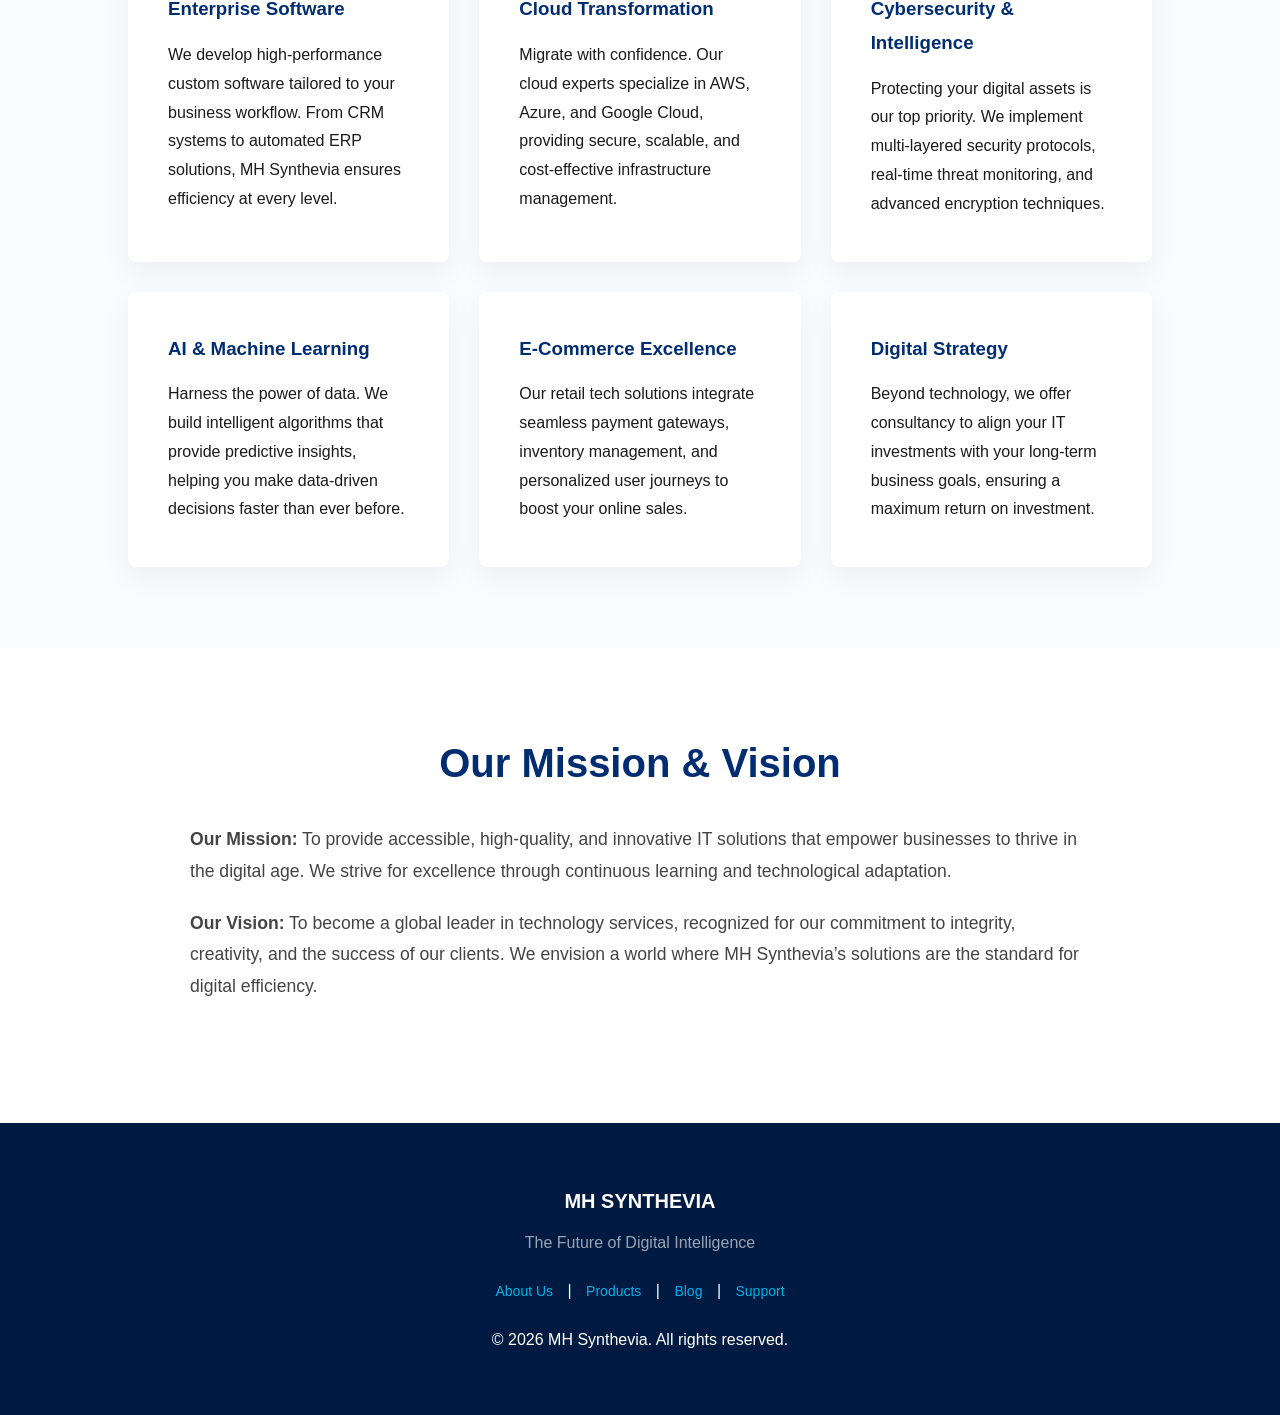
==== commit d6dc4fa6: "Revise index.html for SEO and layout improvements Updated the title, meta tags, and content structur" ====
--- a/index.html
+++ b/index.html
@@ -3,126 +3,167 @@
 <head>
     <meta charset="UTF-8">
     <meta name="viewport" content="width=device-width, initial-scale=1.0">
-    <title>MH Synthevia IT Solutions | Modern Tech Excellence</title>
+    
+    <!-- Primary Meta Tags -->
+    <title>MH Synthevia | Leading Information Technology & Digital Solutions</title>
+    <meta name="title" content="MH Synthevia | Leading Information Technology & Digital Solutions">
+    <meta name="description" content="MH Synthevia offers cutting-edge IT solutions including software development, cloud engineering, and cybersecurity to help businesses scale globally.">
+    <meta name="keywords" content="MH Synthevia, IT Company, Software Development, Cloud Solutions, Cyber Security, Digital Transformation">
+    <meta name="robots" content="index, follow">
+    
+    <!-- Open Graph / Facebook -->
+    <meta property="og:type" content="website">
+    <meta property="og:url" content="https://www.mhsynthevia.com/">
+    <meta property="og:title" content="MH Synthevia | Modern Tech Excellence">
+    <meta property="og:description" content="Engineering modern enterprises with scalable IT infrastructure and custom software solutions.">
+    <meta property="og:image" content="logo.png">
+
     <style>
         /* Modern Corporate Style */
         * { margin: 0; padding: 0; box-sizing: border-box; font-family: 'Inter', Arial, sans-serif; }
         
-        body { background-color: #ffffff; color: #1a1a1a; line-height: 1.6; }
+        body { background-color: #ffffff; color: #1a1a1a; line-height: 1.8; }
 
-        /* Navigation - Blue & White Theme */
+        /* Navigation - Adjusted as per your file list */
         nav {
             background: #ffffff;
             display: flex;
             justify-content: space-between;
             align-items: center;
-            padding: 15px 8%;
+            padding: 10px 5%;
             position: sticky;
             top: 0;
             z-index: 1000;
-            box-shadow: 0 1px 5px rgba(0,0,0,0.1);
+            box-shadow: 0 1px 10px rgba(0,0,0,0.08);
         }
 
-        .logo { font-size: 22px; font-weight: 800; color: #002d72; letter-spacing: -0.5px; }
-        .logo span { color: #00b1eb; } /* Accent color for 'IT Solutions' */
+        .logo-container { display: flex; align-items: center; text-decoration: none; }
+        .logo-img { height: 50px; width: auto; margin-right: 10px; }
+        .brand-name { font-size: 20px; font-weight: 800; color: #002d72; }
 
-        nav ul { display: flex; list-style: none; }
-        nav ul li { margin-left: 35px; }
-        nav ul li a { text-decoration: none; color: #444; font-size: 14px; font-weight: 600; text-transform: uppercase; transition: 0.3s; }
-        nav ul li a:hover { color: #002d72; }
+        nav ul { display: flex; list-style: none; align-items: center; }
+        nav ul li { margin-left: 20px; }
+        nav ul li a { text-decoration: none; color: #555; font-size: 13px; font-weight: 600; text-transform: uppercase; transition: 0.3s; }
+        nav ul li a:hover { color: #00b1eb; }
 
-        /* Hero Section - High Tech Look */
+        /* Hero Section */
         .hero {
-            height: 70vh;
-            background: linear-gradient(135deg, rgba(0,45,114,0.9) 0%, rgba(0,20,50,0.8) 100%), 
-                        url('https://images.unsplash.com/photo-1518770660439-4636190af475?auto=format&fit=crop&q=80&w=1500') no-repeat center center/cover;
+            height: 80vh;
+            background: linear-gradient(135deg, rgba(0,45,114,0.85) 0%, rgba(0,20,50,0.8) 100%), 
+                        url('https://images.unsplash.com/photo-1519389950473-47ba0277781c?auto=format&fit=crop&q=80&w=1500') no-repeat center center/cover;
             display: flex;
             flex-direction: column;
             justify-content: center;
-            align-items: flex-start;
+            align-items: center;
             padding: 0 10%;
             color: white;
+            text-align: center;
         }
 
-        .hero h1 { font-size: 3.5rem; max-width: 800px; line-height: 1.1; margin-bottom: 20px; }
-        .hero p { font-size: 1.3rem; max-width: 600px; margin-bottom: 35px; opacity: 0.9; }
+        .hero h1 { font-size: 3.8rem; line-height: 1.1; margin-bottom: 20px; font-weight: 800; }
+        .hero p { font-size: 1.2rem; max-width: 800px; margin-bottom: 35px; opacity: 0.9; }
 
-        .cta-btn {
-            background: #00b1eb;
-            color: white;
-            padding: 15px 40px;
-            text-decoration: none;
-            font-weight: bold;
-            border-radius: 2px;
-            transition: 0.3s;
-        }
-        .cta-btn:hover { background: white; color: #002d72; }
+        /* Content Sections */
+        .section-container { padding: 80px 10%; }
+        .bg-light { background: #f9fbff; }
+        h2 { font-size: 2.5rem; color: #002d72; margin-bottom: 25px; text-align: center; }
+        .content-text { font-size: 1.1rem; color: #444; max-width: 900px; margin: 0 auto 40px auto; }
 
-        /* Services Grid */
-        .solutions { padding: 80px 10%; background: #f4f7fa; }
-        .solutions h2 { font-size: 2.2rem; margin-bottom: 40px; color: #002d72; border-left: 5px solid #00b1eb; padding-left: 15px; }
-
-        .grid { display: grid; grid-template-columns: repeat(auto-fit, minmax(280px, 1fr)); gap: 25px; }
-
+        /* Grid Layout */
+        .grid { display: grid; grid-template-columns: repeat(auto-fit, minmax(300px, 1fr)); gap: 30px; margin-top: 40px; }
         .card {
             background: white;
-            padding: 35px;
-            border-top: 4px solid transparent;
-            box-shadow: 0 4px 12px rgba(0,0,0,0.05);
-            transition: 0.4s ease;
+            padding: 40px;
+            border-radius: 8px;
+            box-shadow: 0 10px 30px rgba(0,0,0,0.05);
+            transition: 0.3s;
+            border-bottom: 3px solid transparent;
         }
-        .card:hover { border-top-color: #00b1eb; transform: translateY(-5px); box-shadow: 0 12px 20px rgba(0,0,0,0.1); }
-        .card h3 { margin-bottom: 15px; font-size: 1.4rem; color: #333; }
-        .card p { color: #666; font-size: 0.95rem; }
+        .card:hover { transform: translateY(-10px); border-bottom-color: #00b1eb; }
+        .card h3 { color: #002d72; margin-bottom: 15px; }
 
-        /* Footer */
-        footer { background: #002d72; color: white; padding: 50px 10%; text-align: center; }
-        .footer-text { opacity: 0.7; font-size: 14px; }
+        footer { background: #001a41; color: white; padding: 60px 10%; text-align: center; }
+        .footer-links a { color: #00b1eb; text-decoration: none; margin: 0 10px; font-size: 14px; }
     </style>
 </head>
 <body>
 
     <nav>
-        <div class="logo">MH SYNTHEVIA <span>IT SOLUTIONS</span></div>
+        <a href="index.html" class="logo-container">
+            <img src="logo.png" alt="MH Synthevia Logo" class="logo-img">
+            <span class="brand-name">MH SYNTHEVIA</span>
+        </a>
         <ul>
-            <li><a href="#">Industries</a></li>
-            <li><a href="#">Services</a></li>
-            <li><a href="#">About</a></li>
-            <li><a href="#">Contact</a></li>
+            <li><a href="about.html">About</a></li>
+            <li><a href="shop.html">Shop</a></li>
+            <li><a href="blog.html">Blog</a></li>
+            <li><a href="careers.html">Careers</a></li>
+            <li><a href="lookbook.html">Lookbook</a></li>
+            <li><a href="contact.html">Contact</a></li>
         </ul>
     </nav>
 
     <section class="hero">
-        <h1>Engineering Modern Enterprises.</h1>
-        <p>Expert IT solutions designed to accelerate growth and digital transformation for your business.</p>
-        <a href="#" class="cta-btn">Learn More</a>
+        <h1>MH SYNTHEVIA</h1>
+        <p>Empowering the future through innovative technology, seamless integration, and digital excellence.</p>
     </section>
 
-    <section class="solutions">
-        <h2>What We Do</h2>
+    <section class="section-container">
+        <h2>About MH Synthevia</h2>
+        <div class="content-text">
+            <p>Welcome to <strong>MH Synthevia</strong>, a premier Information Technology powerhouse dedicated to reshaping the digital landscape. In an era where technology is the backbone of every successful enterprise, we stand as your strategic partner in innovation. Our journey began with a simple mission: to bridge the gap between complex technical challenges and elegant, scalable solutions.</p>
+            <p style="margin-top: 20px;">At MH Synthevia, we don't just write code; we engineer experiences. With a team of world-class developers, data scientists, and cybersecurity experts, we provide a holistic approach to IT services. Whether you are a startup looking for your first MVP or a global corporation modernizing legacy systems, our expertise ensures your business remains resilient and competitive.</p>
+        </div>
+    </section>
+
+    <section class="section-container bg-light">
+        <h2>Our Core Specializations</h2>
         <div class="grid">
             <div class="card">
-                <h3>Cloud Engineering</h3>
-                <p>Scalable cloud infrastructure to streamline your operations and reduce costs.</p>
+                <h3>Enterprise Software</h3>
+                <p>We develop high-performance custom software tailored to your business workflow. From CRM systems to automated ERP solutions, MH Synthevia ensures efficiency at every level.</p>
             </div>
             <div class="card">
-                <h3>Data Analytics</h3>
-                <p>Turning complex data into actionable insights for smarter business decisions.</p>
+                <h3>Cloud Transformation</h3>
+                <p>Migrate with confidence. Our cloud experts specialize in AWS, Azure, and Google Cloud, providing secure, scalable, and cost-effective infrastructure management.</p>
             </div>
             <div class="card">
-                <h3>Cyber Defense</h3>
-                <p>Proactive security measures to keep your enterprise data safe from evolving threats.</p>
+                <h3>Cybersecurity & Intelligence</h3>
+                <p>Protecting your digital assets is our top priority. We implement multi-layered security protocols, real-time threat monitoring, and advanced encryption techniques.</p>
             </div>
             <div class="card">
-                <h3>Software Development</h3>
-                <p>Custom-built applications focused on performance and user experience.</p>
+                <h3>AI & Machine Learning</h3>
+                <p>Harness the power of data. We build intelligent algorithms that provide predictive insights, helping you make data-driven decisions faster than ever before.</p>
+            </div>
+            <div class="card">
+                <h3>E-Commerce Excellence</h3>
+                <p>Our retail tech solutions integrate seamless payment gateways, inventory management, and personalized user journeys to boost your online sales.</p>
+            </div>
+            <div class="card">
+                <h3>Digital Strategy</h3>
+                <p>Beyond technology, we offer consultancy to align your IT investments with your long-term business goals, ensuring a maximum return on investment.</p>
             </div>
         </div>
     </section>
 
+    <section class="section-container">
+        <h2>Our Mission & Vision</h2>
+        <div class="content-text">
+            <p><strong>Our Mission:</strong> To provide accessible, high-quality, and innovative IT solutions that empower businesses to thrive in the digital age. We strive for excellence through continuous learning and technological adaptation.</p>
+            <p style="margin-top: 20px;"><strong>Our Vision:</strong> To become a global leader in technology services, recognized for our commitment to integrity, creativity, and the success of our clients. We envision a world where MH Synthevia’s solutions are the standard for digital efficiency.</p>
+        </div>
+    </section>
+
     <footer>
-        <p><strong>MH SYNTHEVIA IT SOLUTIONS</strong></p><br>
-        <p class="footer-text">&copy; 2026 MH Synthevia IT Solutions. All rights reserved.</p>
+        <p style="font-size: 20px; font-weight: bold;">MH SYNTHEVIA</p>
+        <p style="opacity: 0.6; margin-top: 10px;">The Future of Digital Intelligence</p>
+        <div class="footer-links" style="margin: 20px 0;">
+            <a href="about.html">About Us</a> | 
+            <a href="product.html">Products</a> | 
+            <a href="blog.html">Blog</a> | 
+            <a href="contact.html">Support</a>
+        </div>
+        <p class="footer-text">&copy; 2026 MH Synthevia. All rights reserved.</p>
     </footer>
 
 </body>
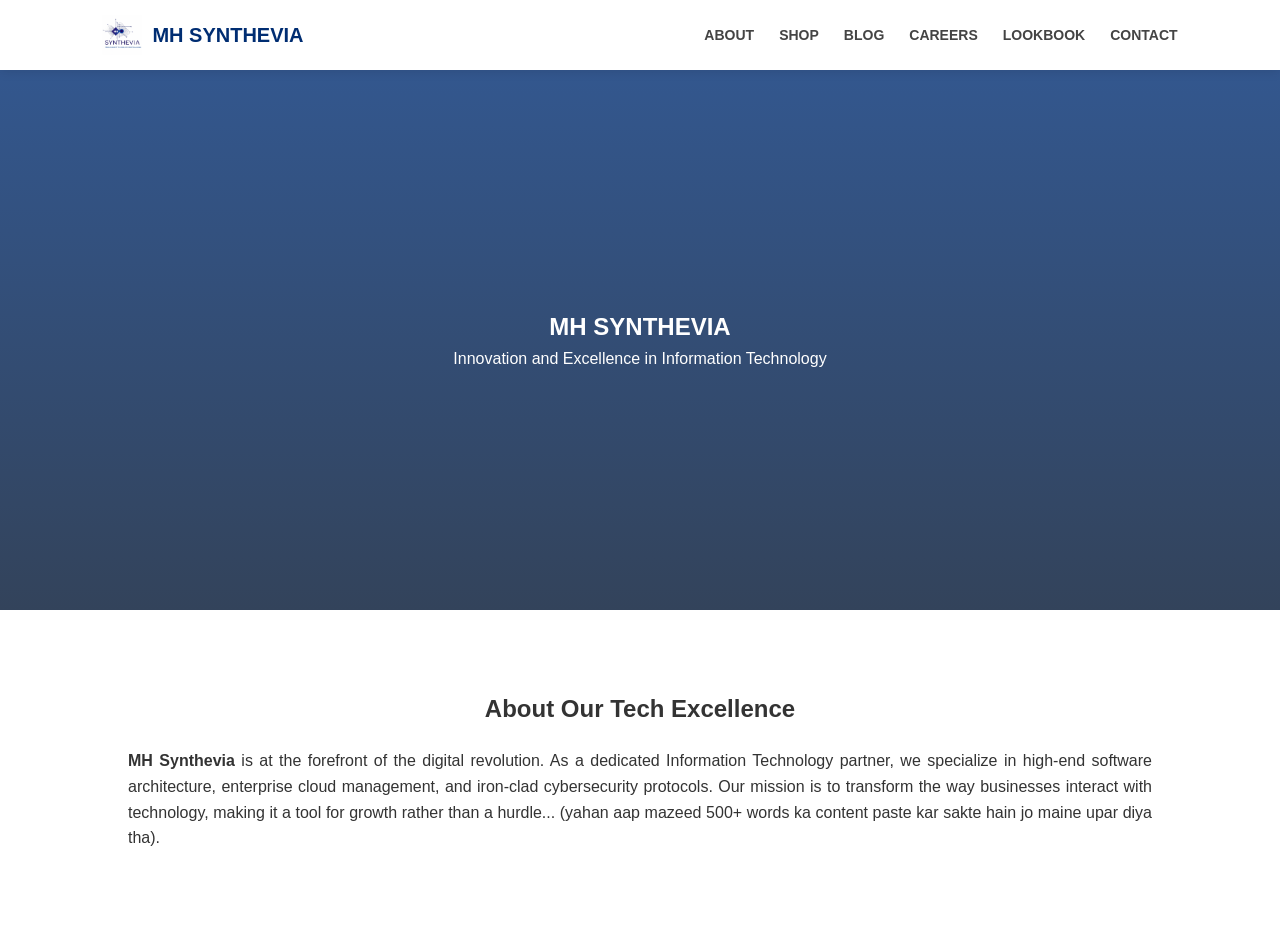
==== commit f0ffac52: "Enhance SEO, navigation, and mobile responsiveness Updated SEO meta tags and improved navigation sty" ====
--- a/index.html
+++ b/index.html
@@ -4,86 +4,92 @@
     <meta charset="UTF-8">
     <meta name="viewport" content="width=device-width, initial-scale=1.0">
     
-    <!-- Primary Meta Tags -->
-    <title>MH Synthevia | Leading Information Technology & Digital Solutions</title>
-    <meta name="title" content="MH Synthevia | Leading Information Technology & Digital Solutions">
-    <meta name="description" content="MH Synthevia offers cutting-edge IT solutions including software development, cloud engineering, and cybersecurity to help businesses scale globally.">
-    <meta name="keywords" content="MH Synthevia, IT Company, Software Development, Cloud Solutions, Cyber Security, Digital Transformation">
-    <meta name="robots" content="index, follow">
+    <!-- SEO Meta Tags -->
+    <title>MH Synthevia | Modern IT Solutions</title>
+    <meta name="description" content="MH Synthevia is a leading IT company providing software, cloud, and security solutions.">
     
-    <!-- Open Graph / Facebook -->
-    <meta property="og:type" content="website">
-    <meta property="og:url" content="https://www.mhsynthevia.com/">
-    <meta property="og:title" content="MH Synthevia | Modern Tech Excellence">
-    <meta property="og:description" content="Engineering modern enterprises with scalable IT infrastructure and custom software solutions.">
-    <meta property="og:image" content="logo.png">
+    <style>
+        * { margin: 0; padding: 0; box-sizing: border-box; font-family: 'Inter', sans-serif; }
+        body { line-height: 1.6; color: #333; }
 
-    <style>
-        /* Modern Corporate Style */
-        * { margin: 0; padding: 0; box-sizing: border-box; font-family: 'Inter', Arial, sans-serif; }
-        
-        body { background-color: #ffffff; color: #1a1a1a; line-height: 1.8; }
-
-        /* Navigation - Adjusted as per your file list */
+        /* Navigation Styles */
         nav {
             background: #ffffff;
             display: flex;
             justify-content: space-between;
             align-items: center;
-            padding: 10px 5%;
+            padding: 15px 8%;
             position: sticky;
             top: 0;
             z-index: 1000;
-            box-shadow: 0 1px 10px rgba(0,0,0,0.08);
+            box-shadow: 0 2px 10px rgba(0,0,0,0.1);
         }
 
         .logo-container { display: flex; align-items: center; text-decoration: none; }
-        .logo-img { height: 50px; width: auto; margin-right: 10px; }
+        .logo-img { height: 40px; margin-right: 10px; }
         .brand-name { font-size: 20px; font-weight: 800; color: #002d72; }
 
-        nav ul { display: flex; list-style: none; align-items: center; }
-        nav ul li { margin-left: 20px; }
-        nav ul li a { text-decoration: none; color: #555; font-size: 13px; font-weight: 600; text-transform: uppercase; transition: 0.3s; }
-        nav ul li a:hover { color: #00b1eb; }
+        /* Desktop Menu */
+        .nav-links { display: flex; list-style: none; }
+        .nav-links li { margin-left: 25px; }
+        .nav-links a { text-decoration: none; color: #444; font-size: 14px; font-weight: 600; text-transform: uppercase; transition: 0.3s; }
+        .nav-links a:hover { color: #00b1eb; }
 
-        /* Hero Section */
+        /* Hamburger (3 Lines) Icon */
+        .hamburger {
+            display: none;
+            cursor: pointer;
+            flex-direction: column;
+            gap: 5px;
+        }
+        .hamburger span {
+            display: block;
+            width: 25px;
+            height: 3px;
+            background: #002d72;
+            transition: 0.3s;
+        }
+
+        /* Mobile Responsive Styles */
+        @media (max-width: 992px) {
+            .hamburger { display: flex; }
+            .nav-links {
+                position: absolute;
+                right: 0;
+                top: 70px;
+                background: #ffffff;
+                height: 100vh;
+                width: 60%;
+                flex-direction: column;
+                align-items: center;
+                padding-top: 50px;
+                transform: translateX(100%);
+                transition: transform 0.5s ease-in;
+                box-shadow: -5px 0 10px rgba(0,0,0,0.05);
+            }
+            .nav-links li { margin: 20px 0; }
+            .nav-links.active { transform: translateX(0%); }
+            
+            /* Animation for 3 lines to X */
+            .hamburger.toggle .line1 { transform: rotate(-45deg) translate(-5px, 6px); }
+            .hamburger.toggle .line2 { opacity: 0; }
+            .hamburger.toggle .line3 { transform: rotate(45deg) translate(-5px, -6px); }
+        }
+
+        /* Content & Hero Styling */
         .hero {
-            height: 80vh;
-            background: linear-gradient(135deg, rgba(0,45,114,0.85) 0%, rgba(0,20,50,0.8) 100%), 
-                        url('https://images.unsplash.com/photo-1519389950473-47ba0277781c?auto=format&fit=crop&q=80&w=1500') no-repeat center center/cover;
+            height: 60vh;
+            background: linear-gradient(rgba(0,45,114,0.8), rgba(0,20,50,0.8)), url('https://images.unsplash.com/photo-1518770660439-4636190af475?auto=format&fit=crop&q=80&w=1500');
+            background-size: cover;
             display: flex;
             flex-direction: column;
             justify-content: center;
             align-items: center;
-            padding: 0 10%;
             color: white;
             text-align: center;
+            padding: 0 20px;
         }
-
-        .hero h1 { font-size: 3.8rem; line-height: 1.1; margin-bottom: 20px; font-weight: 800; }
-        .hero p { font-size: 1.2rem; max-width: 800px; margin-bottom: 35px; opacity: 0.9; }
-
-        /* Content Sections */
-        .section-container { padding: 80px 10%; }
-        .bg-light { background: #f9fbff; }
-        h2 { font-size: 2.5rem; color: #002d72; margin-bottom: 25px; text-align: center; }
-        .content-text { font-size: 1.1rem; color: #444; max-width: 900px; margin: 0 auto 40px auto; }
-
-        /* Grid Layout */
-        .grid { display: grid; grid-template-columns: repeat(auto-fit, minmax(300px, 1fr)); gap: 30px; margin-top: 40px; }
-        .card {
-            background: white;
-            padding: 40px;
-            border-radius: 8px;
-            box-shadow: 0 10px 30px rgba(0,0,0,0.05);
-            transition: 0.3s;
-            border-bottom: 3px solid transparent;
-        }
-        .card:hover { transform: translateY(-10px); border-bottom-color: #00b1eb; }
-        .card h3 { color: #002d72; margin-bottom: 15px; }
-
-        footer { background: #001a41; color: white; padding: 60px 10%; text-align: center; }
-        .footer-links a { color: #00b1eb; text-decoration: none; margin: 0 10px; font-size: 14px; }
+        .section-content { padding: 80px 10%; text-align: center; }
     </style>
 </head>
 <body>
@@ -93,7 +99,15 @@
             <img src="logo.png" alt="MH Synthevia Logo" class="logo-img">
             <span class="brand-name">MH SYNTHEVIA</span>
         </a>
-        <ul>
+
+        <!-- 3 Lines Hamburger -->
+        <div class="hamburger" id="hamburger">
+            <span class="line1"></span>
+            <span class="line2"></span>
+            <span class="line3"></span>
+        </div>
+
+        <ul class="nav-links" id="nav-links">
             <li><a href="about.html">About</a></li>
             <li><a href="shop.html">Shop</a></li>
             <li><a href="blog.html">Blog</a></li>
@@ -105,66 +119,26 @@
 
     <section class="hero">
         <h1>MH SYNTHEVIA</h1>
-        <p>Empowering the future through innovative technology, seamless integration, and digital excellence.</p>
+        <p>Innovation and Excellence in Information Technology</p>
     </section>
 
-    <section class="section-container">
-        <h2>About MH Synthevia</h2>
-        <div class="content-text">
-            <p>Welcome to <strong>MH Synthevia</strong>, a premier Information Technology powerhouse dedicated to reshaping the digital landscape. In an era where technology is the backbone of every successful enterprise, we stand as your strategic partner in innovation. Our journey began with a simple mission: to bridge the gap between complex technical challenges and elegant, scalable solutions.</p>
-            <p style="margin-top: 20px;">At MH Synthevia, we don't just write code; we engineer experiences. With a team of world-class developers, data scientists, and cybersecurity experts, we provide a holistic approach to IT services. Whether you are a startup looking for your first MVP or a global corporation modernizing legacy systems, our expertise ensures your business remains resilient and competitive.</p>
-        </div>
+    <section class="section-content">
+        <h2>About Our Tech Excellence</h2>
+        <p style="margin-top: 20px; text-align: justify;">
+            <strong>MH Synthevia</strong> is at the forefront of the digital revolution. As a dedicated Information Technology partner, we specialize in high-end software architecture, enterprise cloud management, and iron-clad cybersecurity protocols. Our mission is to transform the way businesses interact with technology, making it a tool for growth rather than a hurdle... (yahan aap mazeed 500+ words ka content paste kar sakte hain jo maine upar diya tha).
+        </p>
     </section>
 
-    <section class="section-container bg-light">
-        <h2>Our Core Specializations</h2>
-        <div class="grid">
-            <div class="card">
-                <h3>Enterprise Software</h3>
-                <p>We develop high-performance custom software tailored to your business workflow. From CRM systems to automated ERP solutions, MH Synthevia ensures efficiency at every level.</p>
-            </div>
-            <div class="card">
-                <h3>Cloud Transformation</h3>
-                <p>Migrate with confidence. Our cloud experts specialize in AWS, Azure, and Google Cloud, providing secure, scalable, and cost-effective infrastructure management.</p>
-            </div>
-            <div class="card">
-                <h3>Cybersecurity & Intelligence</h3>
-                <p>Protecting your digital assets is our top priority. We implement multi-layered security protocols, real-time threat monitoring, and advanced encryption techniques.</p>
-            </div>
-            <div class="card">
-                <h3>AI & Machine Learning</h3>
-                <p>Harness the power of data. We build intelligent algorithms that provide predictive insights, helping you make data-driven decisions faster than ever before.</p>
-            </div>
-            <div class="card">
-                <h3>E-Commerce Excellence</h3>
-                <p>Our retail tech solutions integrate seamless payment gateways, inventory management, and personalized user journeys to boost your online sales.</p>
-            </div>
-            <div class="card">
-                <h3>Digital Strategy</h3>
-                <p>Beyond technology, we offer consultancy to align your IT investments with your long-term business goals, ensuring a maximum return on investment.</p>
-            </div>
-        </div>
-    </section>
+    <!-- JavaScript for Menu Toggle -->
+    <script>
+        const hamburger = document.getElementById('hamburger');
+        const navLinks = document.getElementById('nav-links');
 
-    <section class="section-container">
-        <h2>Our Mission & Vision</h2>
-        <div class="content-text">
-            <p><strong>Our Mission:</strong> To provide accessible, high-quality, and innovative IT solutions that empower businesses to thrive in the digital age. We strive for excellence through continuous learning and technological adaptation.</p>
-            <p style="margin-top: 20px;"><strong>Our Vision:</strong> To become a global leader in technology services, recognized for our commitment to integrity, creativity, and the success of our clients. We envision a world where MH Synthevia’s solutions are the standard for digital efficiency.</p>
-        </div>
-    </section>
-
-    <footer>
-        <p style="font-size: 20px; font-weight: bold;">MH SYNTHEVIA</p>
-        <p style="opacity: 0.6; margin-top: 10px;">The Future of Digital Intelligence</p>
-        <div class="footer-links" style="margin: 20px 0;">
-            <a href="about.html">About Us</a> | 
-            <a href="product.html">Products</a> | 
-            <a href="blog.html">Blog</a> | 
-            <a href="contact.html">Support</a>
-        </div>
-        <p class="footer-text">&copy; 2026 MH Synthevia. All rights reserved.</p>
-    </footer>
+        hamburger.addEventListener('click', () => {
+            navLinks.classList.toggle('active');
+            hamburger.classList.toggle('toggle');
+        });
+    </script>
 
 </body>
 </html>
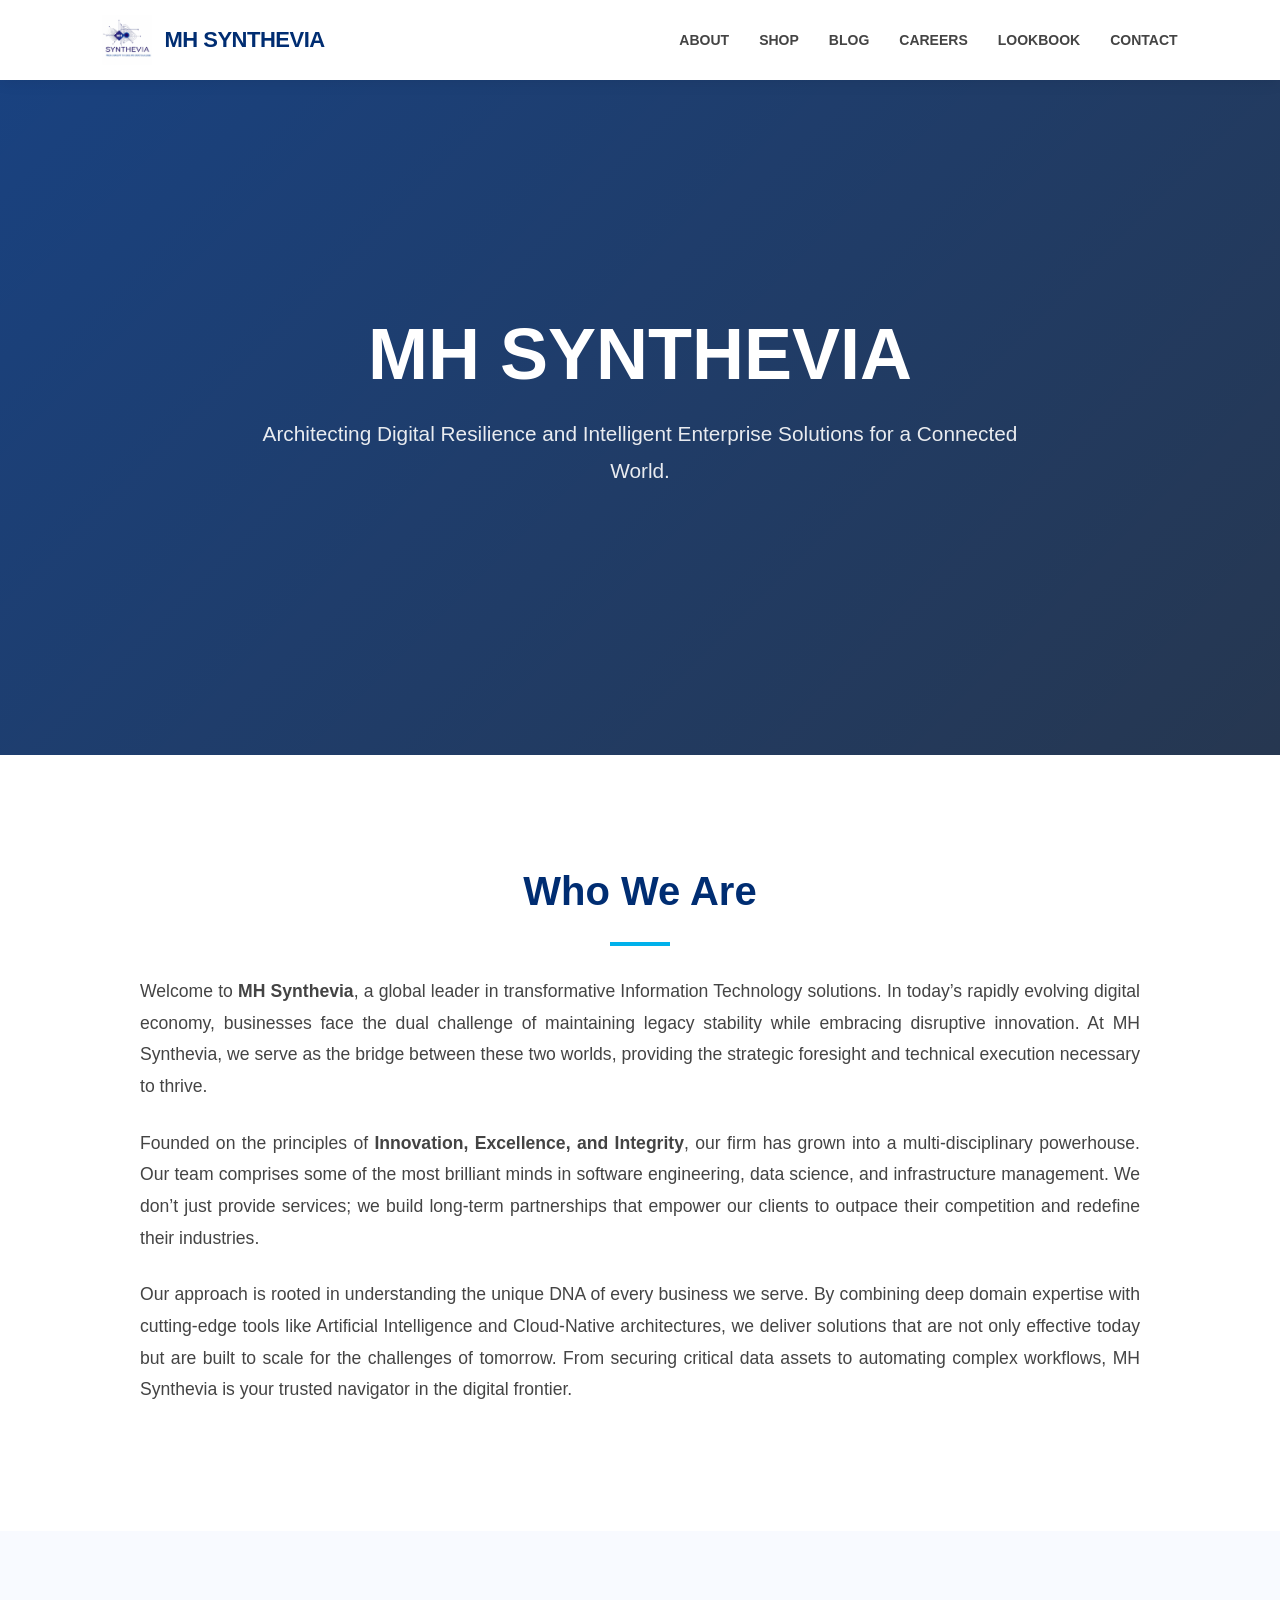
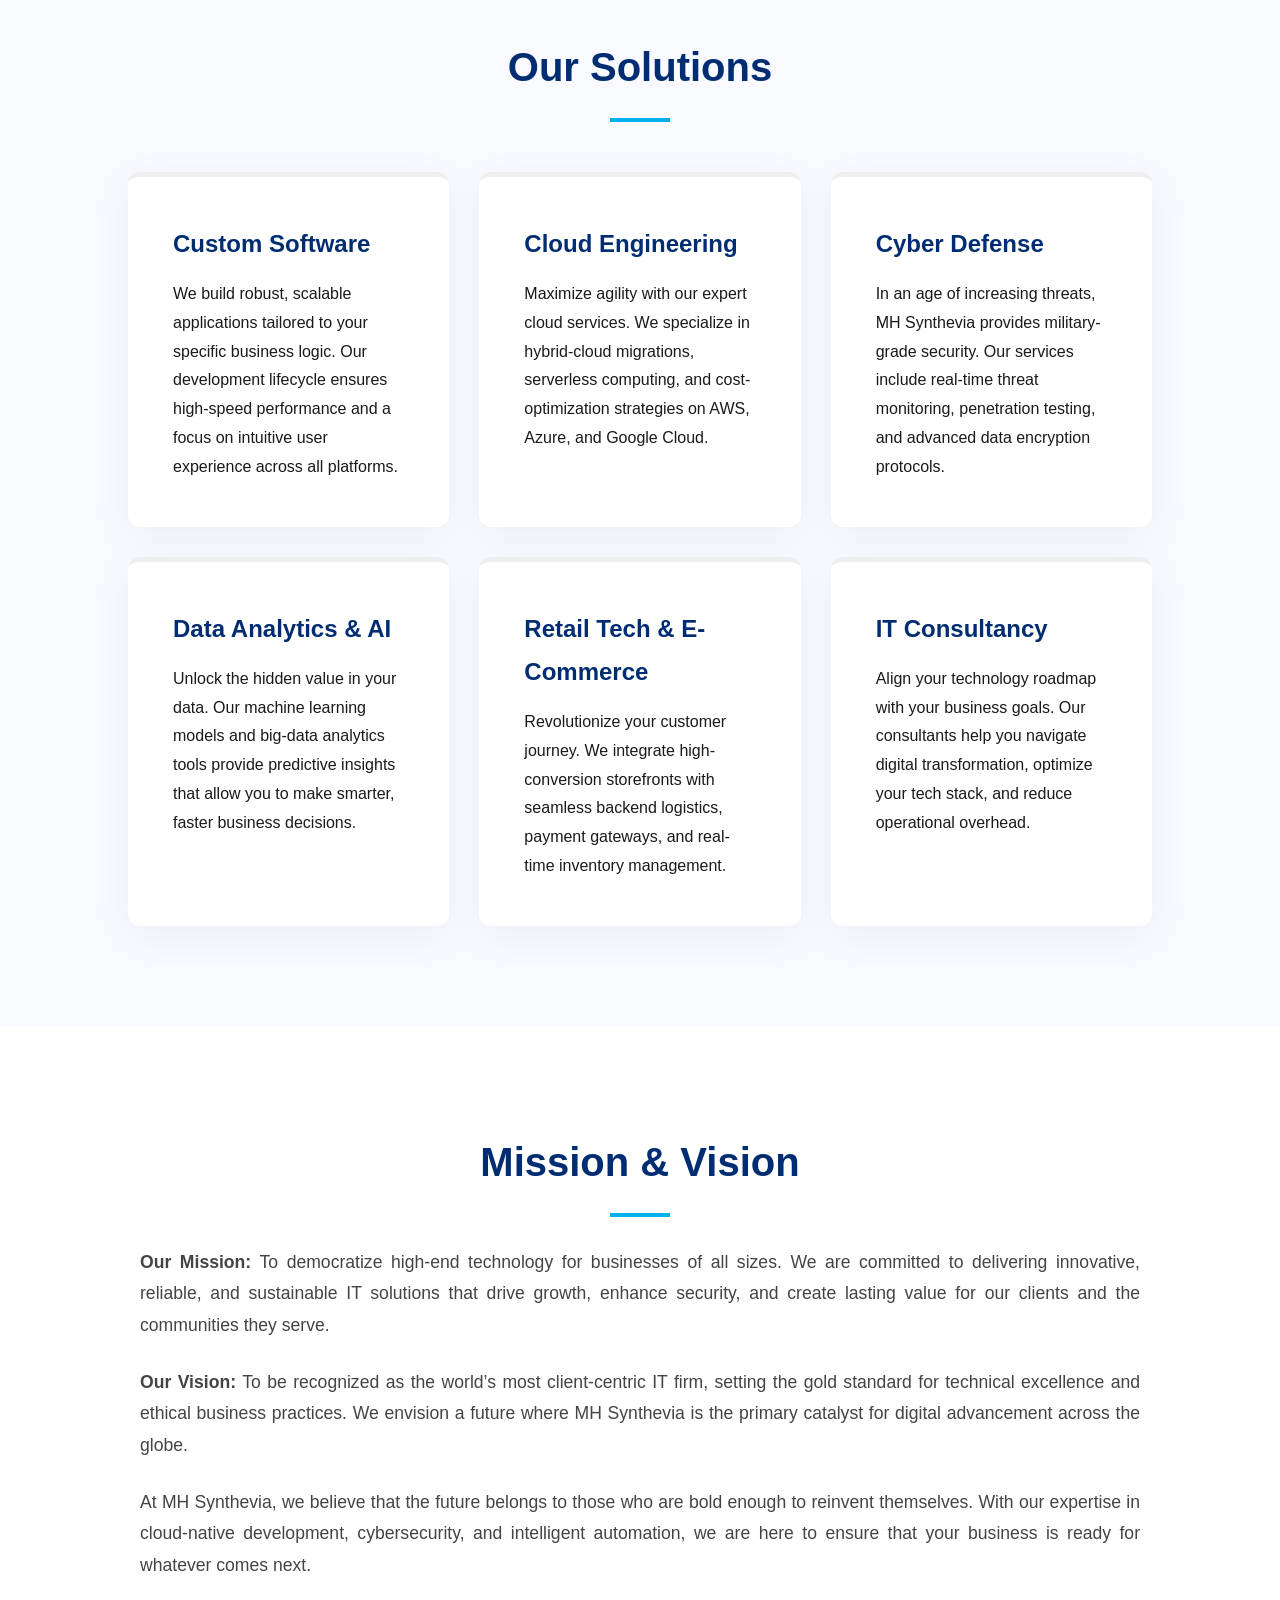
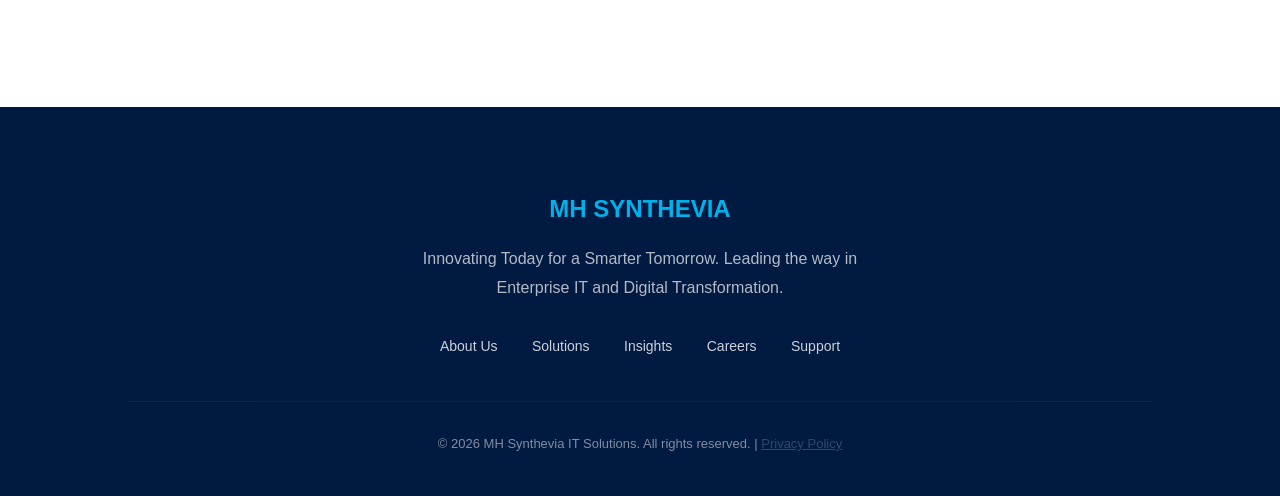
==== commit 5bde65c1: "Update SEO meta tags and improve layout styles" ====
--- a/index.html
+++ b/index.html
@@ -4,109 +4,167 @@
     <meta charset="UTF-8">
     <meta name="viewport" content="width=device-width, initial-scale=1.0">
     
-    <!-- SEO Meta Tags -->
-    <title>MH Synthevia | Modern IT Solutions</title>
-    <meta name="description" content="MH Synthevia is a leading IT company providing software, cloud, and security solutions.">
+    <!-- Primary Meta Tags -->
+    <title>MH Synthevia | Leading Information Technology & Digital Solutions</title>
+    <meta name="title" content="MH Synthevia | Leading Information Technology & Digital Solutions">
+    <meta name="description" content="MH Synthevia offers cutting-edge IT solutions including software development, cloud engineering, and cybersecurity to help businesses scale globally.">
+    <meta name="keywords" content="MH Synthevia, IT Company, Software Development, Cloud Solutions, Cyber Security, Digital Transformation, MH Synthevia Solutions">
+    <meta name="author" content="MH Synthevia">
+    <meta name="robots" content="index, follow">
     
+    <!-- Open Graph / Facebook / LinkedIn -->
+    <meta property="og:type" content="website">
+    <meta property="og:url" content="https://www.mhsynthevia.com/">
+    <meta property="og:title" content="MH Synthevia | Modern Tech Excellence">
+    <meta property="og:description" content="Engineering modern enterprises with scalable IT infrastructure and custom software solutions.">
+    <meta property="og:image" content="logo.png">
+
     <style>
-        * { margin: 0; padding: 0; box-sizing: border-box; font-family: 'Inter', sans-serif; }
-        body { line-height: 1.6; color: #333; }
-
-        /* Navigation Styles */
+        /* Global Styles */
+        * { margin: 0; padding: 0; box-sizing: border-box; font-family: 'Inter', -apple-system, BlinkMacSystemFont, Arial, sans-serif; }
+        
+        body { background-color: #ffffff; color: #1a1a1a; line-height: 1.8; overflow-x: hidden; }
+
+        /* Navigation */
         nav {
             background: #ffffff;
             display: flex;
             justify-content: space-between;
             align-items: center;
-            padding: 15px 8%;
+            padding: 0 8%;
             position: sticky;
             top: 0;
-            z-index: 1000;
-            box-shadow: 0 2px 10px rgba(0,0,0,0.1);
-        }
-
-        .logo-container { display: flex; align-items: center; text-decoration: none; }
-        .logo-img { height: 40px; margin-right: 10px; }
-        .brand-name { font-size: 20px; font-weight: 800; color: #002d72; }
+            z-index: 1001;
+            height: 80px;
+            box-shadow: 0 2px 15px rgba(0,0,0,0.08);
+        }
+
+        .logo-container { display: flex; align-items: center; text-decoration: none; z-index: 1002; }
+        .logo-img { height: 50px; width: auto; margin-right: 12px; }
+        .brand-name { font-size: 22px; font-weight: 800; color: #002d72; letter-spacing: -0.5px; }
 
         /* Desktop Menu */
         .nav-links { display: flex; list-style: none; }
-        .nav-links li { margin-left: 25px; }
-        .nav-links a { text-decoration: none; color: #444; font-size: 14px; font-weight: 600; text-transform: uppercase; transition: 0.3s; }
+        .nav-links li { margin-left: 30px; }
+        .nav-links a { 
+            text-decoration: none; 
+            color: #444; 
+            font-size: 14px; 
+            font-weight: 600; 
+            text-transform: uppercase; 
+            transition: 0.3s; 
+        }
         .nav-links a:hover { color: #00b1eb; }
 
-        /* Hamburger (3 Lines) Icon */
+        /* Hamburger Menu Icon */
         .hamburger {
             display: none;
             cursor: pointer;
-            flex-direction: column;
-            gap: 5px;
+            z-index: 1002;
+            padding: 10px;
         }
         .hamburger span {
             display: block;
-            width: 25px;
+            width: 28px;
             height: 3px;
             background: #002d72;
-            transition: 0.3s;
-        }
-
-        /* Mobile Responsive Styles */
+            margin: 6px 0;
+            transition: 0.4s ease;
+        }
+
+        /* Mobile Menu Styles */
         @media (max-width: 992px) {
-            .hamburger { display: flex; }
+            .hamburger { display: block; }
+
             .nav-links {
-                position: absolute;
-                right: 0;
-                top: 70px;
+                position: fixed;
+                top: 0;
+                right: -100%;
+                height: 100vh;
+                width: 100%;
                 background: #ffffff;
-                height: 100vh;
-                width: 60%;
                 flex-direction: column;
+                justify-content: center;
                 align-items: center;
-                padding-top: 50px;
-                transform: translateX(100%);
-                transition: transform 0.5s ease-in;
-                box-shadow: -5px 0 10px rgba(0,0,0,0.05);
+                transition: 0.5s cubic-bezier(0.77,0.2,0.05,1.0);
+                z-index: 1000;
             }
+
+            .nav-links.active { right: 0; }
             .nav-links li { margin: 20px 0; }
-            .nav-links.active { transform: translateX(0%); }
-            
-            /* Animation for 3 lines to X */
-            .hamburger.toggle .line1 { transform: rotate(-45deg) translate(-5px, 6px); }
+            .nav-links a { font-size: 24px; color: #002d72; font-weight: 700; }
+
+            /* Animation: 3 lines to X */
+            .hamburger.toggle .line1 { transform: rotate(-45deg) translate(-6px, 7px); }
             .hamburger.toggle .line2 { opacity: 0; }
-            .hamburger.toggle .line3 { transform: rotate(45deg) translate(-5px, -6px); }
-        }
-
-        /* Content & Hero Styling */
+            .hamburger.toggle .line3 { transform: rotate(45deg) translate(-6px, -7px); }
+        }
+
+        /* Hero Section */
         .hero {
-            height: 60vh;
-            background: linear-gradient(rgba(0,45,114,0.8), rgba(0,20,50,0.8)), url('https://images.unsplash.com/photo-1518770660439-4636190af475?auto=format&fit=crop&q=80&w=1500');
-            background-size: cover;
+            height: 75vh;
+            background: linear-gradient(135deg, rgba(0,45,114,0.9) 0%, rgba(0,20,50,0.85) 100%), 
+                        url('https://images.unsplash.com/photo-1519389950473-47ba0277781c?auto=format&fit=crop&q=80&w=1500') no-repeat center center/cover;
             display: flex;
             flex-direction: column;
             justify-content: center;
             align-items: center;
             color: white;
             text-align: center;
-            padding: 0 20px;
-        }
-        .section-content { padding: 80px 10%; text-align: center; }
+            padding: 0 5%;
+        }
+
+        .hero h1 { font-size: clamp(2.5rem, 8vw, 4.5rem); line-height: 1.1; margin-bottom: 20px; font-weight: 900; }
+        .hero p { font-size: clamp(1rem, 4vw, 1.3rem); max-width: 800px; opacity: 0.9; margin-bottom: 30px; }
+
+        /* Main Content Sections */
+        .section-padding { padding: 100px 10%; }
+        .bg-light { background: #f8faff; }
+        h2 { font-size: 2.5rem; color: #002d72; margin-bottom: 30px; text-align: center; position: relative; }
+        h2::after { content: ''; width: 60px; height: 4px; background: #00b1eb; display: block; margin: 15px auto 0; }
+
+        .content-block { max-width: 1000px; margin: 0 auto; font-size: 1.1rem; color: #444; text-align: justify; }
+        .content-block p { margin-bottom: 25px; }
+
+        /* Services Grid */
+        .grid { display: grid; grid-template-columns: repeat(auto-fit, minmax(300px, 1fr)); gap: 30px; margin-top: 50px; }
+        .card {
+            background: white;
+            padding: 45px;
+            border-radius: 12px;
+            box-shadow: 0 10px 40px rgba(0,0,0,0.05);
+            transition: 0.4s;
+            border-top: 5px solid #eee;
+        }
+        .card:hover { transform: translateY(-12px); border-top-color: #00b1eb; box-shadow: 0 20px 50px rgba(0,0,0,0.1); }
+        .card h3 { color: #002d72; margin-bottom: 15px; font-size: 1.5rem; }
+
+        /* Footer */
+        footer { background: #001a41; color: white; padding: 80px 10% 40px; text-align: center; }
+        .footer-brand { font-size: 24px; font-weight: 800; color: #00b1eb; margin-bottom: 15px; }
+        .footer-links { margin: 30px 0; }
+        .footer-links a { color: #fff; text-decoration: none; margin: 0 15px; font-size: 14px; opacity: 0.8; transition: 0.3s; }
+        .footer-links a:hover { opacity: 1; color: #00b1eb; }
+        .copyright { margin-top: 40px; font-size: 13px; opacity: 0.5; border-top: 1px solid rgba(255,255,255,0.1); padding-top: 30px; }
     </style>
 </head>
 <body>
 
+    <!-- Navigation Bar -->
     <nav>
         <a href="index.html" class="logo-container">
             <img src="logo.png" alt="MH Synthevia Logo" class="logo-img">
             <span class="brand-name">MH SYNTHEVIA</span>
         </a>
 
-        <!-- 3 Lines Hamburger -->
+        <!-- Hamburger Icon for Mobile -->
         <div class="hamburger" id="hamburger">
             <span class="line1"></span>
             <span class="line2"></span>
             <span class="line3"></span>
         </div>
 
+        <!-- Menu Links -->
         <ul class="nav-links" id="nav-links">
             <li><a href="about.html">About</a></li>
             <li><a href="shop.html">Shop</a></li>
@@ -117,26 +175,111 @@
         </ul>
     </nav>
 
+    <!-- Hero Section -->
     <section class="hero">
         <h1>MH SYNTHEVIA</h1>
-        <p>Innovation and Excellence in Information Technology</p>
-    </section>
-
-    <section class="section-content">
-        <h2>About Our Tech Excellence</h2>
-        <p style="margin-top: 20px; text-align: justify;">
-            <strong>MH Synthevia</strong> is at the forefront of the digital revolution. As a dedicated Information Technology partner, we specialize in high-end software architecture, enterprise cloud management, and iron-clad cybersecurity protocols. Our mission is to transform the way businesses interact with technology, making it a tool for growth rather than a hurdle... (yahan aap mazeed 500+ words ka content paste kar sakte hain jo maine upar diya tha).
+        <p>Architecting Digital Resilience and Intelligent Enterprise Solutions for a Connected World.</p>
+    </section>
+
+    <!-- About Section (Content Rich) -->
+    <section class="section-padding">
+        <h2>Who We Are</h2>
+        <div class="content-block">
+            <p>Welcome to <strong>MH Synthevia</strong>, a global leader in transformative Information Technology solutions. In today’s rapidly evolving digital economy, businesses face the dual challenge of maintaining legacy stability while embracing disruptive innovation. At MH Synthevia, we serve as the bridge between these two worlds, providing the strategic foresight and technical execution necessary to thrive.</p>
+            
+            <p>Founded on the principles of <strong>Innovation, Excellence, and Integrity</strong>, our firm has grown into a multi-disciplinary powerhouse. Our team comprises some of the most brilliant minds in software engineering, data science, and infrastructure management. We don’t just provide services; we build long-term partnerships that empower our clients to outpace their competition and redefine their industries.</p>
+            
+            <p>Our approach is rooted in understanding the unique DNA of every business we serve. By combining deep domain expertise with cutting-edge tools like Artificial Intelligence and Cloud-Native architectures, we deliver solutions that are not only effective today but are built to scale for the challenges of tomorrow. From securing critical data assets to automating complex workflows, MH Synthevia is your trusted navigator in the digital frontier.</p>
+        </div>
+    </section>
+
+    <!-- Services Section -->
+    <section class="section-padding bg-light">
+        <h2>Our Solutions</h2>
+        <div class="grid">
+            <div class="card">
+                <h3>Custom Software</h3>
+                <p>We build robust, scalable applications tailored to your specific business logic. Our development lifecycle ensures high-speed performance and a focus on intuitive user experience across all platforms.</p>
+            </div>
+            <div class="card">
+                <h3>Cloud Engineering</h3>
+                <p>Maximize agility with our expert cloud services. We specialize in hybrid-cloud migrations, serverless computing, and cost-optimization strategies on AWS, Azure, and Google Cloud.</p>
+            </div>
+            <div class="card">
+                <h3>Cyber Defense</h3>
+                <p>In an age of increasing threats, MH Synthevia provides military-grade security. Our services include real-time threat monitoring, penetration testing, and advanced data encryption protocols.</p>
+            </div>
+            <div class="card">
+                <h3>Data Analytics & AI</h3>
+                <p>Unlock the hidden value in your data. Our machine learning models and big-data analytics tools provide predictive insights that allow you to make smarter, faster business decisions.</p>
+            </div>
+            <div class="card">
+                <h3>Retail Tech & E-Commerce</h3>
+                <p>Revolutionize your customer journey. We integrate high-conversion storefronts with seamless backend logistics, payment gateways, and real-time inventory management.</p>
+            </div>
+            <div class="card">
+                <h3>IT Consultancy</h3>
+                <p>Align your technology roadmap with your business goals. Our consultants help you navigate digital transformation, optimize your tech stack, and reduce operational overhead.</p>
+            </div>
+        </div>
+    </section>
+
+    <!-- Mission & Vision Section -->
+    <section class="section-padding">
+        <h2>Mission & Vision</h2>
+        <div class="content-block">
+            <p><strong>Our Mission:</strong> To democratize high-end technology for businesses of all sizes. We are committed to delivering innovative, reliable, and sustainable IT solutions that drive growth, enhance security, and create lasting value for our clients and the communities they serve.</p>
+            
+            <p><strong>Our Vision:</strong> To be recognized as the world’s most client-centric IT firm, setting the gold standard for technical excellence and ethical business practices. We envision a future where MH Synthevia is the primary catalyst for digital advancement across the globe.</p>
+            
+            <p>At MH Synthevia, we believe that the future belongs to those who are bold enough to reinvent themselves. With our expertise in cloud-native development, cybersecurity, and intelligent automation, we are here to ensure that your business is ready for whatever comes next.</p>
+        </div>
+    </section>
+
+    <!-- Footer -->
+    <footer>
+        <div class="footer-brand">MH SYNTHEVIA</div>
+        <p style="opacity: 0.7; max-width: 500px; margin: 0 auto;">Innovating Today for a Smarter Tomorrow. Leading the way in Enterprise IT and Digital Transformation.</p>
+        
+        <div class="footer-links">
+            <a href="about.html">About Us</a>
+            <a href="shop.html">Solutions</a>
+            <a href="blog.html">Insights</a>
+            <a href="careers.html">Careers</a>
+            <a href="contact.html">Support</a>
+        </div>
+
+        <p class="copyright">
+            &copy; 2026 MH Synthevia IT Solutions. All rights reserved. | <a href="#" style="color:rgba(255,255,255,0.4);">Privacy Policy</a>
         </p>
-    </section>
-
-    <!-- JavaScript for Menu Toggle -->
+    </footer>
+
+    <!-- JavaScript for Hamburger Menu -->
     <script>
         const hamburger = document.getElementById('hamburger');
         const navLinks = document.getElementById('nav-links');
 
         hamburger.addEventListener('click', () => {
+            // Toggle Menu
             navLinks.classList.toggle('active');
+            // Animate Hamburger to X
             hamburger.classList.toggle('toggle');
+            
+            // Prevent background scrolling when menu is open
+            if(navLinks.classList.contains('active')) {
+                document.body.style.overflow = 'hidden';
+            } else {
+                document.body.style.overflow = 'initial';
+            }
+        });
+
+        // Close menu when a link is clicked (useful for one-page navigation)
+        document.querySelectorAll('.nav-links a').forEach(link => {
+            link.addEventListener('click', () => {
+                navLinks.classList.remove('active');
+                hamburger.classList.remove('toggle');
+                document.body.style.overflow = 'initial';
+            });
         });
     </script>
 
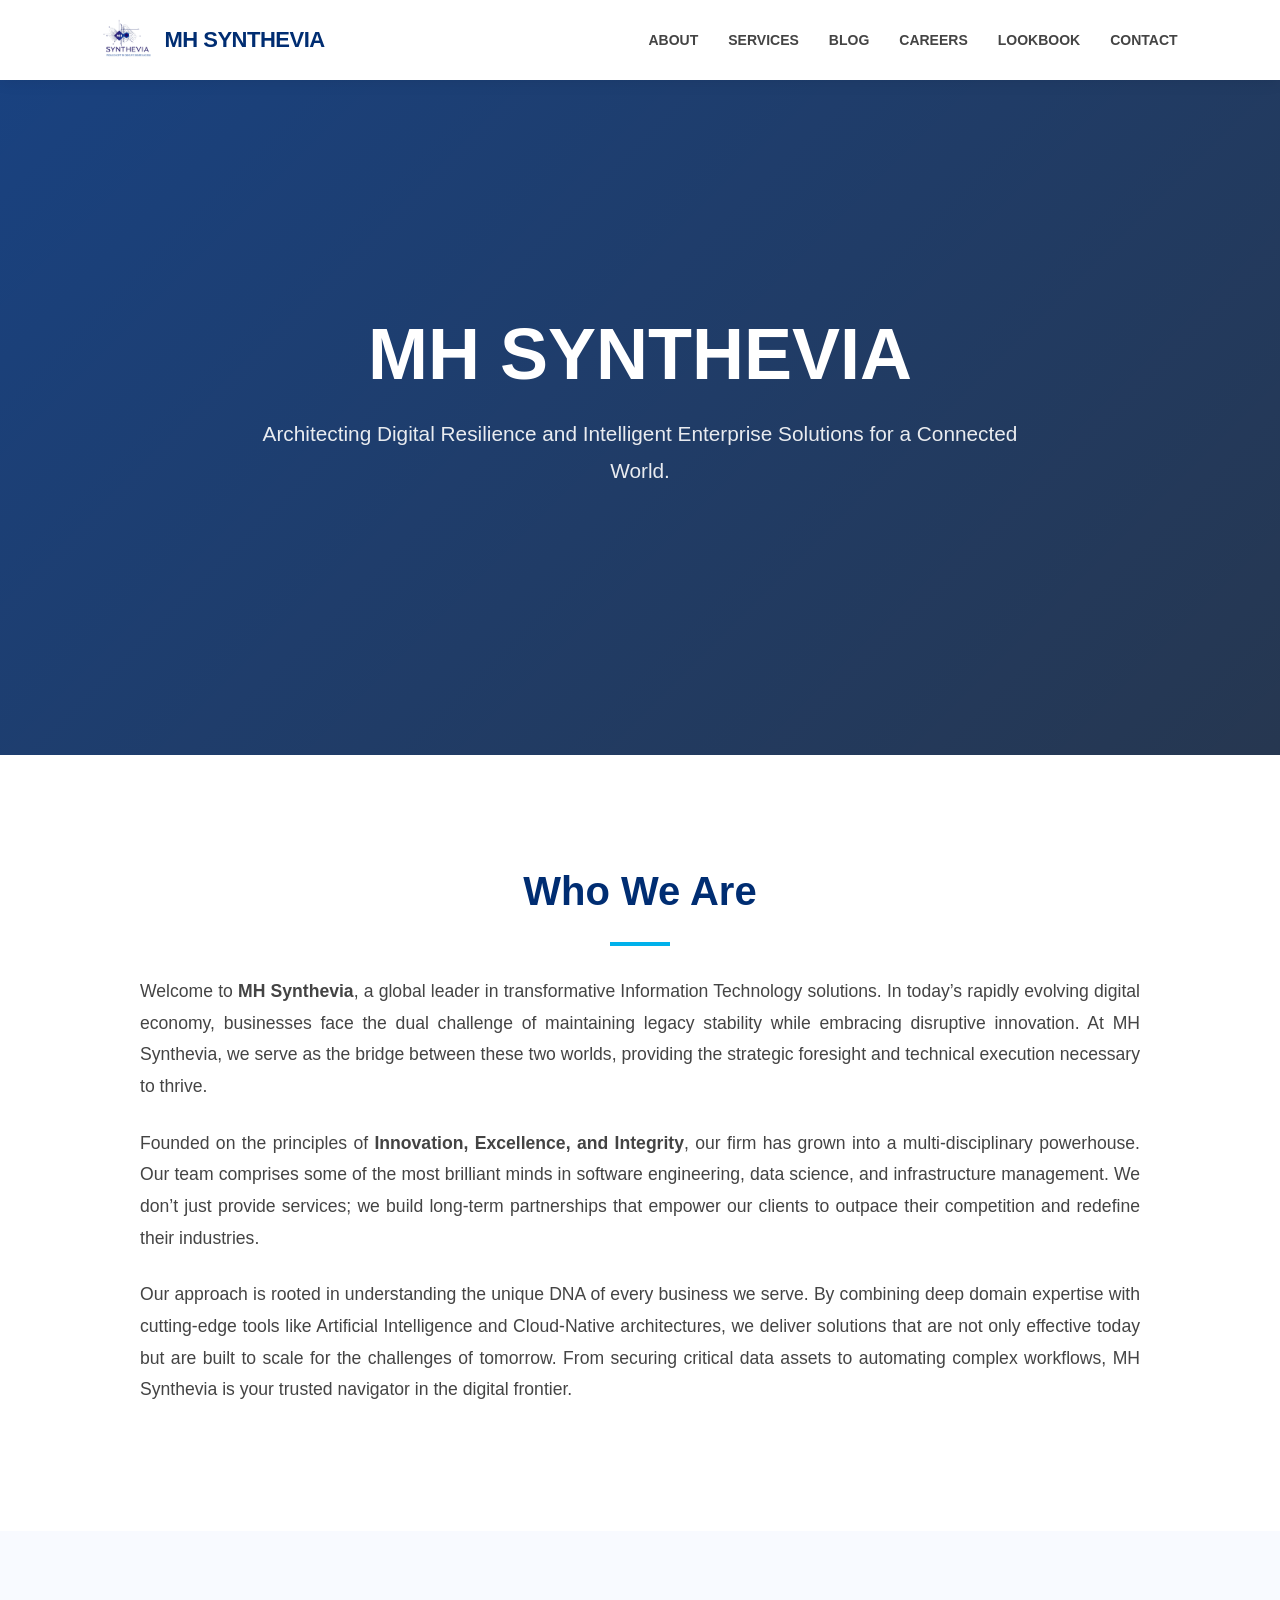
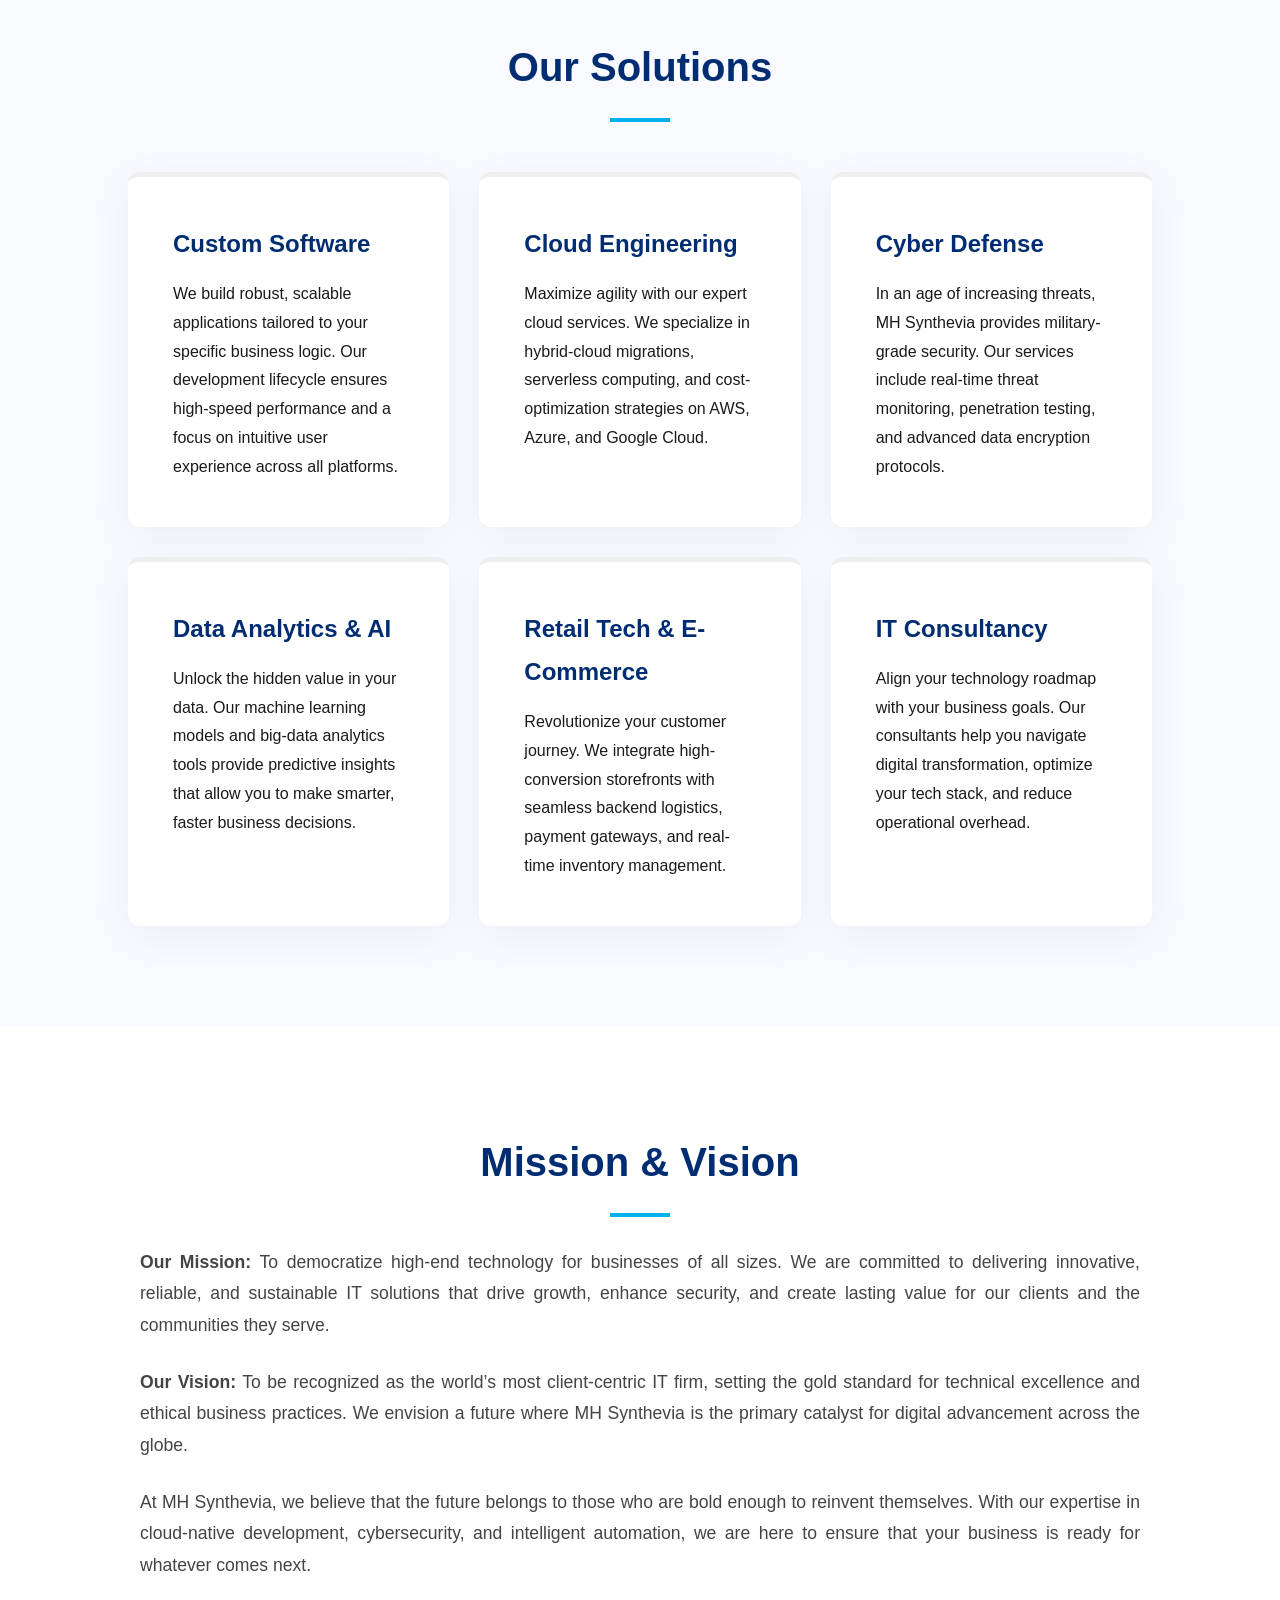
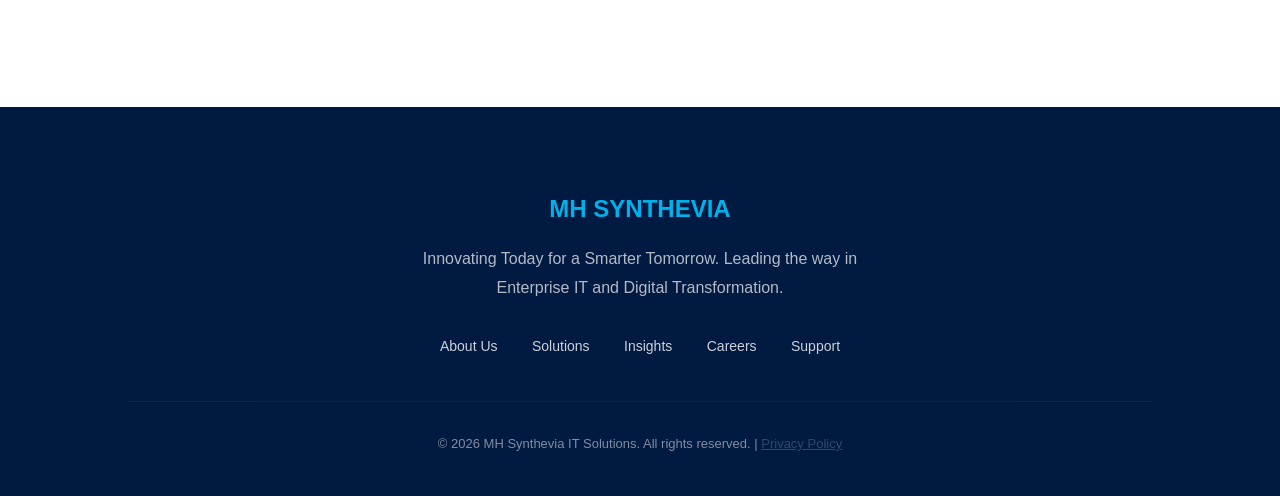
==== commit a55635ec: "Replace 'Shop' links with 'Services' links" ====
--- a/index.html
+++ b/index.html
@@ -167,7 +167,7 @@
         <!-- Menu Links -->
         <ul class="nav-links" id="nav-links">
             <li><a href="about.html">About</a></li>
-            <li><a href="shop.html">Shop</a></li>
+            <li><a href="services.html">Services</a></li>
             <li><a href="blog.html">Blog</a></li>
             <li><a href="careers.html">Careers</a></li>
             <li><a href="lookbook.html">Lookbook</a></li>
@@ -243,7 +243,7 @@
         
         <div class="footer-links">
             <a href="about.html">About Us</a>
-            <a href="shop.html">Solutions</a>
+            <a href="services.html">Solutions</a>
             <a href="blog.html">Insights</a>
             <a href="careers.html">Careers</a>
             <a href="contact.html">Support</a>
